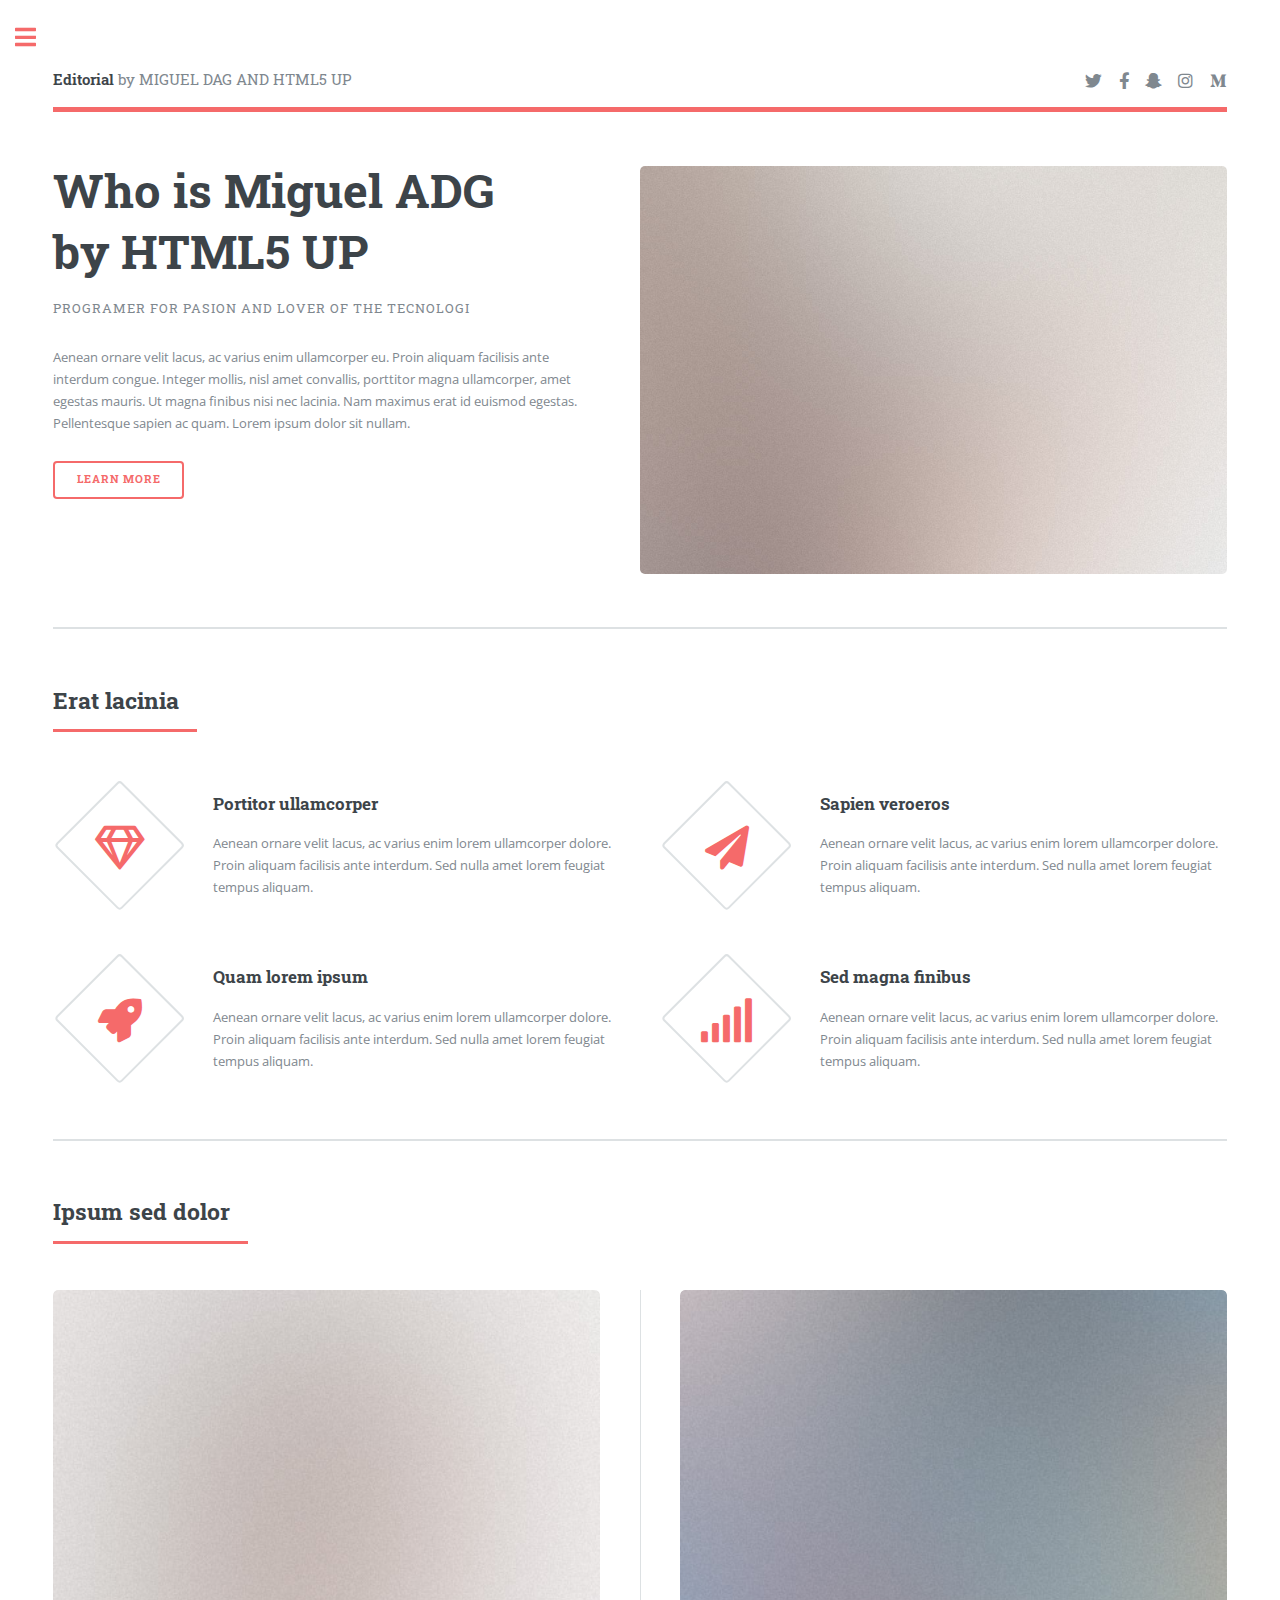
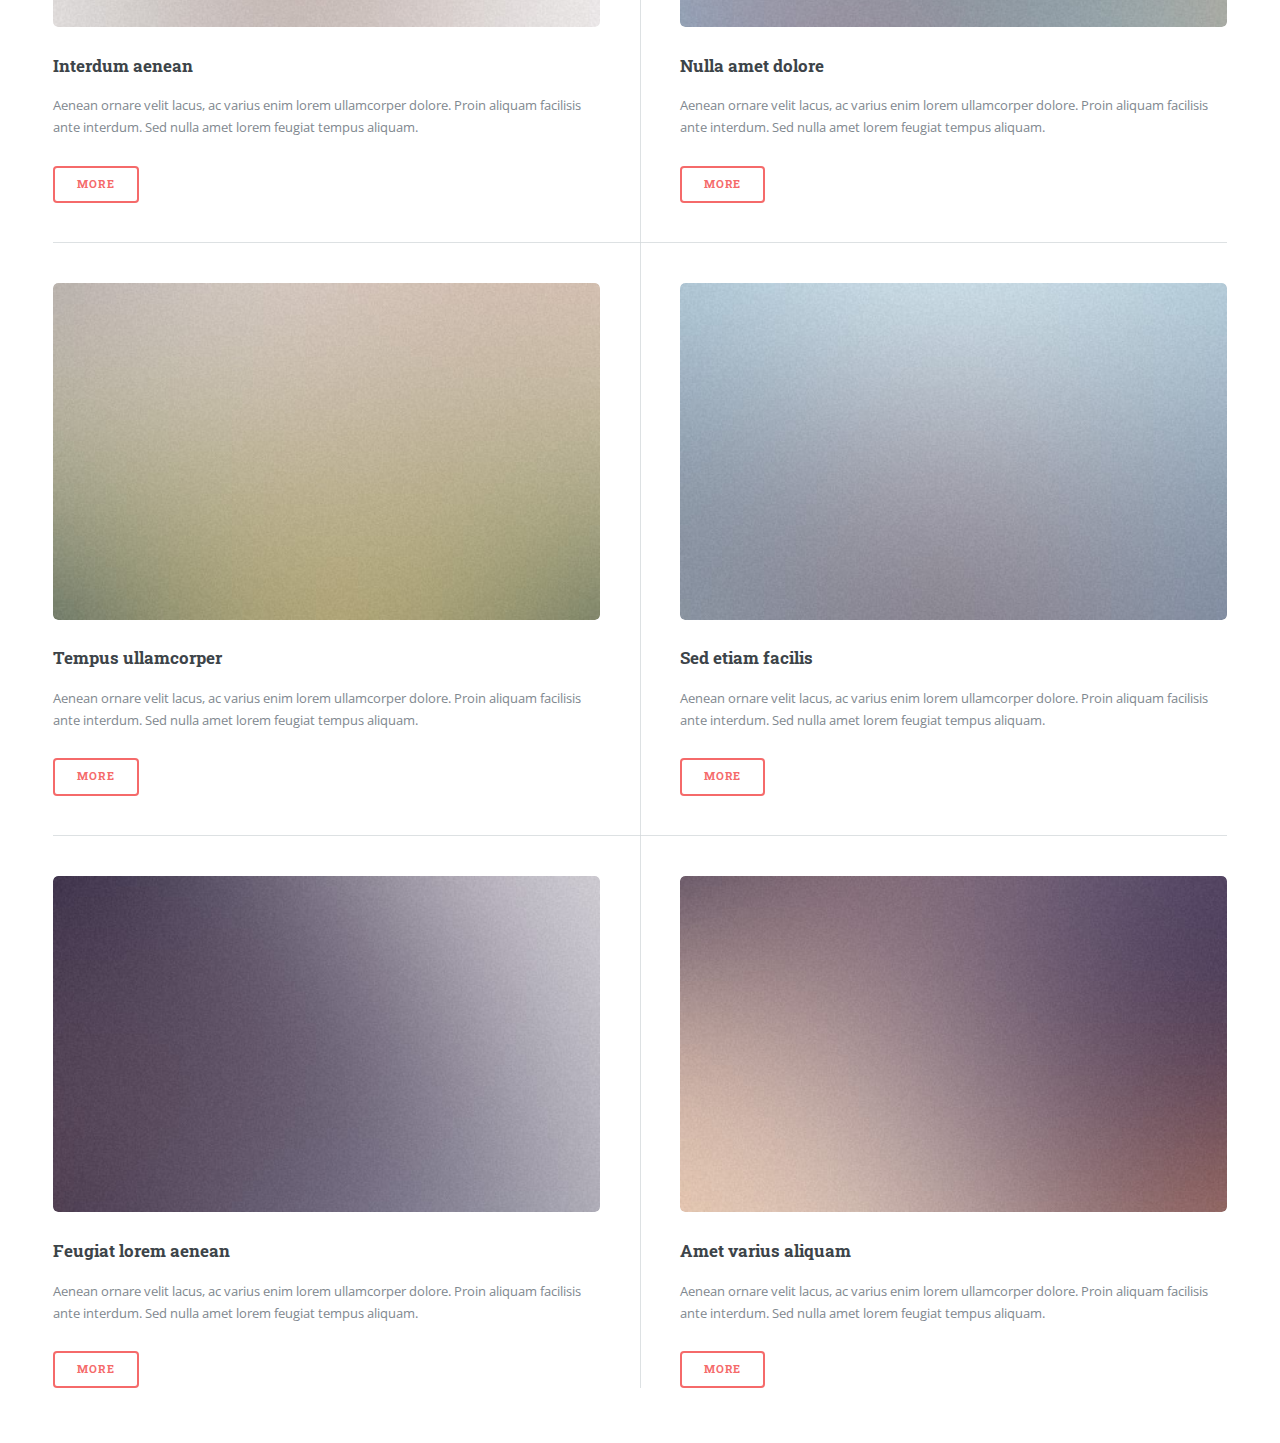
==== index.html @ 0f0bd2b9 "thir commit" ====
<!DOCTYPE HTML>
<!--
	Editorial by HTML5 UP
	html5up.net | @ajlkn
	Free for personal and commercial use under the CCA 3.0 license (html5up.net/license)
-->
<html>
	<head>
		<title>Editorial by HTML5 UP</title>
		<meta charset="utf-8" />
		<meta name="viewport" content="width=device-width, initial-scale=1, user-scalable=no" />
		<link rel="stylesheet" href="assets/css/main.css" />
	</head>
	<body class="is-preload">

		<!-- Wrapper -->
			<div id="wrapper">

				<!-- Main -->
					<div id="main">
						<div class="inner">

							<!-- Header -->
								<header id="header">
									<a href="index.html" class="logo"><strong>Editorial</strong> by MIGUEL DAG AND HTML5 UP</a>
									<ul class="icons">
										<li><a href="https://sominaodontologia.com/" class="icon brands fa-twitter"><span class="label">Twitter</span></a></li>
										<li><a href="#" class="icon brands fa-facebook-f"><span class="label">Facebook</span></a></li>
										<li><a href="#" class="icon brands fa-snapchat-ghost"><span class="label">Snapchat</span></a></li>
										<li><a href="#" class="icon brands fa-instagram"><span class="label">Instagram</span></a></li>
										<li><a href="#" class="icon brands fa-medium-m"><span class="label">Medium</span></a></li>
									</ul>
								</header>

							<!-- Banner -->
								<section id="banner">
									<div class="content">
										<header>
											<h1>Who is Miguel ADG<br />
											by HTML5 UP</h1>
											<p>Programer for pasion and lover of the tecnologi</p>
										</header>
										<p>Aenean ornare velit lacus, ac varius enim ullamcorper eu. Proin aliquam facilisis ante interdum congue. Integer mollis, nisl amet convallis, porttitor magna ullamcorper, amet egestas mauris. Ut magna finibus nisi nec lacinia. Nam maximus erat id euismod egestas. Pellentesque sapien ac quam. Lorem ipsum dolor sit nullam.</p>
										<ul class="actions">
											<li><a href="#" class="button big">Learn More</a></li>
										</ul>
									</div>
									<span class="image object">
										<img src="images/pic10.jpg" alt="" />
									</span>
								</section>

							<!-- Section -->
								<section>
									<header class="major">
										<h2>Erat lacinia</h2>
									</header>
									<div class="features">
										<article>
											<span class="icon fa-gem"></span>
											<div class="content">
												<h3>Portitor ullamcorper</h3>
												<p>Aenean ornare velit lacus, ac varius enim lorem ullamcorper dolore. Proin aliquam facilisis ante interdum. Sed nulla amet lorem feugiat tempus aliquam.</p>
											</div>
										</article>
										<article>
											<span class="icon solid fa-paper-plane"></span>
											<div class="content">
												<h3>Sapien veroeros</h3>
												<p>Aenean ornare velit lacus, ac varius enim lorem ullamcorper dolore. Proin aliquam facilisis ante interdum. Sed nulla amet lorem feugiat tempus aliquam.</p>
											</div>
										</article>
										<article>
											<span class="icon solid fa-rocket"></span>
											<div class="content">
												<h3>Quam lorem ipsum</h3>
												<p>Aenean ornare velit lacus, ac varius enim lorem ullamcorper dolore. Proin aliquam facilisis ante interdum. Sed nulla amet lorem feugiat tempus aliquam.</p>
											</div>
										</article>
										<article>
											<span class="icon solid fa-signal"></span>
											<div class="content">
												<h3>Sed magna finibus</h3>
												<p>Aenean ornare velit lacus, ac varius enim lorem ullamcorper dolore. Proin aliquam facilisis ante interdum. Sed nulla amet lorem feugiat tempus aliquam.</p>
											</div>
										</article>
									</div>
								</section>

							<!-- Section -->
								<section>
									<header class="major">
										<h2>Ipsum sed dolor</h2>
									</header>
									<div class="posts">
										<article>
											<a href="#" class="image"><img src="images/pic01.jpg" alt="" /></a>
											<h3>Interdum aenean</h3>
											<p>Aenean ornare velit lacus, ac varius enim lorem ullamcorper dolore. Proin aliquam facilisis ante interdum. Sed nulla amet lorem feugiat tempus aliquam.</p>
											<ul class="actions">
												<li><a href="#" class="button">More</a></li>
											</ul>
										</article>
										<article>
											<a href="#" class="image"><img src="images/pic02.jpg" alt="" /></a>
											<h3>Nulla amet dolore</h3>
											<p>Aenean ornare velit lacus, ac varius enim lorem ullamcorper dolore. Proin aliquam facilisis ante interdum. Sed nulla amet lorem feugiat tempus aliquam.</p>
											<ul class="actions">
												<li><a href="#" class="button">More</a></li>
											</ul>
										</article>
										<article>
											<a href="#" class="image"><img src="images/pic03.jpg" alt="" /></a>
											<h3>Tempus ullamcorper</h3>
											<p>Aenean ornare velit lacus, ac varius enim lorem ullamcorper dolore. Proin aliquam facilisis ante interdum. Sed nulla amet lorem feugiat tempus aliquam.</p>
											<ul class="actions">
												<li><a href="#" class="button">More</a></li>
											</ul>
										</article>
										<article>
											<a href="#" class="image"><img src="images/pic04.jpg" alt="" /></a>
											<h3>Sed etiam facilis</h3>
											<p>Aenean ornare velit lacus, ac varius enim lorem ullamcorper dolore. Proin aliquam facilisis ante interdum. Sed nulla amet lorem feugiat tempus aliquam.</p>
											<ul class="actions">
												<li><a href="#" class="button">More</a></li>
											</ul>
										</article>
										<article>
											<a href="#" class="image"><img src="images/pic05.jpg" alt="" /></a>
											<h3>Feugiat lorem aenean</h3>
											<p>Aenean ornare velit lacus, ac varius enim lorem ullamcorper dolore. Proin aliquam facilisis ante interdum. Sed nulla amet lorem feugiat tempus aliquam.</p>
											<ul class="actions">
												<li><a href="#" class="button">More</a></li>
											</ul>
										</article>
										<article>
											<a href="#" class="image"><img src="images/pic06.jpg" alt="" /></a>
											<h3>Amet varius aliquam</h3>
											<p>Aenean ornare velit lacus, ac varius enim lorem ullamcorper dolore. Proin aliquam facilisis ante interdum. Sed nulla amet lorem feugiat tempus aliquam.</p>
											<ul class="actions">
												<li><a href="#" class="button">More</a></li>
											</ul>
										</article>
									</div>
								</section>

						</div>
					</div>

				<!-- Sidebar -->
					<div id="sidebar">
						<div class="inner">

							<!-- Menu -->
								<nav id="menu">
									<header class="major">
										<h2>Menu</h2>
									</header>
									<ul>
										<li><a href="index.html">Homepage</a></li>
										<li><a href="generic.html">Generic</a></li>
										<li><a href="elements.html">Elements</a></li>
										<li>
											<span class="opener">Submenu</span>
											<ul>
												<li><a href="#">Lorem Dolor</a></li>
												<li><a href="#">Ipsum Adipiscing</a></li>
												<li><a href="#">Tempus Magna</a></li>
												<li><a href="#">Feugiat Veroeros</a></li>
											</ul>
										</li>
										<li><a href="#">Etiam Dolore</a></li>
										<li><a href="#">Adipiscing</a></li>
										<li>
											<span class="opener">Another Submenu</span>
											<ul>
												<li><a href="#">Lorem Dolor</a></li>
												<li><a href="#">Ipsum Adipiscing</a></li>
												<li><a href="#">Tempus Magna</a></li>
												<li><a href="#">Feugiat Veroeros</a></li>
											</ul>
										</li>
										<li><a href="#">Maximus Erat</a></li>
										<li><a href="#">Sapien Mauris</a></li>
										<li><a href="#">Amet Lacinia</a></li>
									</ul>
								</nav>

							<!-- Section -->
								<section>
									<header class="major">
										<h2>Ante interdum</h2>
									</header>
									<div class="mini-posts">
										<article>
											<a href="#" class="image"><img src="images/pic07.jpg" alt="" /></a>
											<p>Aenean ornare velit lacus, ac varius enim lorem ullamcorper dolore aliquam.</p>
										</article>
										<article>
											<a href="#" class="image"><img src="images/pic08.jpg" alt="" /></a>
											<p>Aenean ornare velit lacus, ac varius enim lorem ullamcorper dolore aliquam.</p>
										</article>
										<article>
											<a href="#" class="image"><img src="images/pic09.jpg" alt="" /></a>
											<p>Aenean ornare velit lacus, ac varius enim lorem ullamcorper dolore aliquam.</p>
										</article>
									</div>
									<ul class="actions">
										<li><a href="#" class="button">More</a></li>
									</ul>
								</section>

							<!-- Section -->
								<section>
									<header class="major">
										<h2>Get in touch</h2>
									</header>
									<p>Sed varius enim lorem ullamcorper dolore aliquam aenean ornare velit lacus, ac varius enim lorem ullamcorper dolore. Proin sed aliquam facilisis ante interdum. Sed nulla amet lorem feugiat tempus aliquam.</p>
									<ul class="contact">
										<li class="icon solid fa-envelope"><a href="#">information@untitled.tld</a></li>
										<li class="icon solid fa-phone">(000) 000-0000</li>
										<li class="icon solid fa-home">1234 Somewhere Road #8254<br />
										Nashville, TN 00000-0000</li>
									</ul>
								</section>

							<!-- Footer -->
								<footer id="footer">
									<p class="copyright">&copy; Untitled. All rights reserved. Demo Images: <a href="https://unsplash.com">Unsplash</a>. Design: <a href="https://html5up.net">HTML5 UP</a>.</p>
								</footer>

						</div>
					</div>

			</div>

		<!-- Scripts -->
			<script src="assets/js/jquery.min.js"></script>
			<script src="assets/js/browser.min.js"></script>
			<script src="assets/js/breakpoints.min.js"></script>
			<script src="assets/js/util.js"></script>
			<script src="assets/js/main.js"></script>

	</body>
</html>
---- assets/css/main.css ----
@import url(fontawesome-all.min.css);
@import url("https://fonts.googleapis.com/css?family=Open+Sans:400,600,400italic,600italic|Roboto+Slab:400,700");
/*
	Editorial by HTML5 UP
	html5up.net | @ajlkn
	Free for personal and commercial use under the CCA 3.0 license (html5up.net/license)
*/
html, body, div, span, applet, object,
iframe, h1, h2, h3, h4, h5, h6, p, blockquote,
pre, a, abbr, acronym, address, big, cite,
code, del, dfn, em, img, ins, kbd, q, s, samp,
small, strike, strong, sub, sup, tt, var, b,
u, i, center, dl, dt, dd, ol, ul, li, fieldset,
form, label, legend, table, caption, tbody,
tfoot, thead, tr, th, td, article, aside,
canvas, details, embed, figure, figcaption,
footer, header, hgroup, menu, nav, output, ruby,
section, summary, time, mark, audio, video {
  margin: 0;
  padding: 0;
  border: 0;
  font-size: 100%;
  font: inherit;
  vertical-align: baseline; }

article, aside, details, figcaption, figure,
footer, header, hgroup, menu, nav, section {
  display: block; }

body {
  line-height: 1; }

ol, ul {
  list-style: none; }

blockquote, q {
  quotes: none; }
  blockquote:before, blockquote:after, q:before, q:after {
    content: '';
    content: none; }

table {
  border-collapse: collapse;
  border-spacing: 0; }

body {
  -webkit-text-size-adjust: none; }

mark {
  background-color: transparent;
  color: inherit; }

input::-moz-focus-inner {
  border: 0;
  padding: 0; }

input, select, textarea {
  -moz-appearance: none;
  -webkit-appearance: none;
  -ms-appearance: none;
  appearance: none; }

/* Basic */
@-ms-viewport {
  width: device-width; }

body {
  -ms-overflow-style: scrollbar; }

@media screen and (max-width: 480px) {
  html, body {
    min-width: 320px; } }

html {
  box-sizing: border-box; }

*, *:before, *:after {
  box-sizing: inherit; }

body {
  background: #ffffff; }
  body.is-preload *, body.is-preload *:before, body.is-preload *:after, body.is-resizing *, body.is-resizing *:before, body.is-resizing *:after {
    -moz-animation: none !important;
    -webkit-animation: none !important;
    -ms-animation: none !important;
    animation: none !important;
    -moz-transition: none !important;
    -webkit-transition: none !important;
    -ms-transition: none !important;
    transition: none !important; }

/* Type */
body, input, select, textarea {
  color: #7f888f;
  font-family: "Open Sans", sans-serif;
  font-size: 13pt;
  font-weight: 400;
  line-height: 1.65; }
  @media screen and (max-width: 1680px) {
    body, input, select, textarea {
      font-size: 11pt; } }
  @media screen and (max-width: 1280px) {
    body, input, select, textarea {
      font-size: 10pt; } }
  @media screen and (max-width: 360px) {
    body, input, select, textarea {
      font-size: 9pt; } }

a {
  -moz-transition: color 0.2s ease-in-out, border-bottom-color 0.2s ease-in-out;
  -webkit-transition: color 0.2s ease-in-out, border-bottom-color 0.2s ease-in-out;
  -ms-transition: color 0.2s ease-in-out, border-bottom-color 0.2s ease-in-out;
  transition: color 0.2s ease-in-out, border-bottom-color 0.2s ease-in-out;
  border-bottom: dotted 1px;
  color: #f56a6a;
  text-decoration: none; }
  a:hover {
    border-bottom-color: #f56a6a;
    color: #f56a6a !important; }
    a:hover strong {
      color: inherit; }

strong, b {
  color: #3d4449;
  font-weight: 600; }

em, i {
  font-style: italic; }

p {
  margin: 0 0 2em 0; }

h1, h2, h3, h4, h5, h6 {
  color: #3d4449;
  font-family: "Roboto Slab", serif;
  font-weight: 700;
  line-height: 1.5;
  margin: 0 0 1em 0; }
  h1 a, h2 a, h3 a, h4 a, h5 a, h6 a {
    color: inherit;
    text-decoration: none;
    border-bottom: 0; }

h1 {
  font-size: 4em;
  margin: 0 0 0.5em 0;
  line-height: 1.3; }

h2 {
  font-size: 1.75em; }

h3 {
  font-size: 1.25em; }

h4 {
  font-size: 1.1em; }

h5 {
  font-size: 0.9em; }

h6 {
  font-size: 0.7em; }

@media screen and (max-width: 1680px) {
  h1 {
    font-size: 3.5em; } }

@media screen and (max-width: 980px) {
  h1 {
    font-size: 3.25em; } }

@media screen and (max-width: 736px) {
  h1 {
    font-size: 2em;
    line-height: 1.4; }
  h2 {
    font-size: 1.5em; } }

sub {
  font-size: 0.8em;
  position: relative;
  top: 0.5em; }

sup {
  font-size: 0.8em;
  position: relative;
  top: -0.5em; }

blockquote {
  border-left: solid 3px rgba(210, 215, 217, 0.75);
  font-style: italic;
  margin: 0 0 2em 0;
  padding: 0.5em 0 0.5em 2em; }

code {
  background: rgba(230, 235, 237, 0.25);
  border-radius: 0.375em;
  border: solid 1px rgba(210, 215, 217, 0.75);
  font-family: "Courier New", monospace;
  font-size: 0.9em;
  margin: 0 0.25em;
  padding: 0.25em 0.65em; }

pre {
  -webkit-overflow-scrolling: touch;
  font-family: "Courier New", monospace;
  font-size: 0.9em;
  margin: 0 0 2em 0; }
  pre code {
    display: block;
    line-height: 1.75;
    padding: 1em 1.5em;
    overflow-x: auto; }

hr {
  border: 0;
  border-bottom: solid 1px rgba(210, 215, 217, 0.75);
  margin: 2em 0; }
  hr.major {
    margin: 3em 0; }

.align-left {
  text-align: left; }

.align-center {
  text-align: center; }

.align-right {
  text-align: right; }

/* Row */
.row {
  display: flex;
  flex-wrap: wrap;
  box-sizing: border-box;
  align-items: stretch; }
  .row > * {
    box-sizing: border-box; }
  .row.gtr-uniform > * > :last-child {
    margin-bottom: 0; }
  .row.aln-left {
    justify-content: flex-start; }
  .row.aln-center {
    justify-content: center; }
  .row.aln-right {
    justify-content: flex-end; }
  .row.aln-top {
    align-items: flex-start; }
  .row.aln-middle {
    align-items: center; }
  .row.aln-bottom {
    align-items: flex-end; }
  .row > .imp {
    order: -1; }
  .row > .col-1 {
    width: 8.33333%; }
  .row > .off-1 {
    margin-left: 8.33333%; }
  .row > .col-2 {
    width: 16.66667%; }
  .row > .off-2 {
    margin-left: 16.66667%; }
  .row > .col-3 {
    width: 25%; }
  .row > .off-3 {
    margin-left: 25%; }
  .row > .col-4 {
    width: 33.33333%; }
  .row > .off-4 {
    margin-left: 33.33333%; }
  .row > .col-5 {
    width: 41.66667%; }
  .row > .off-5 {
    margin-left: 41.66667%; }
  .row > .col-6 {
    width: 50%; }
  .row > .off-6 {
    margin-left: 50%; }
  .row > .col-7 {
    width: 58.33333%; }
  .row > .off-7 {
    margin-left: 58.33333%; }
  .row > .col-8 {
    width: 66.66667%; }
  .row > .off-8 {
    margin-left: 66.66667%; }
  .row > .col-9 {
    width: 75%; }
  .row > .off-9 {
    margin-left: 75%; }
  .row > .col-10 {
    width: 83.33333%; }
  .row > .off-10 {
    margin-left: 83.33333%; }
  .row > .col-11 {
    width: 91.66667%; }
  .row > .off-11 {
    margin-left: 91.66667%; }
  .row > .col-12 {
    width: 100%; }
  .row > .off-12 {
    margin-left: 100%; }
  .row.gtr-0 {
    margin-top: 0;
    margin-left: 0em; }
    .row.gtr-0 > * {
      padding: 0 0 0 0em; }
    .row.gtr-0.gtr-uniform {
      margin-top: 0em; }
      .row.gtr-0.gtr-uniform > * {
        padding-top: 0em; }
  .row.gtr-25 {
    margin-top: 0;
    margin-left: -0.375em; }
    .row.gtr-25 > * {
      padding: 0 0 0 0.375em; }
    .row.gtr-25.gtr-uniform {
      margin-top: -0.375em; }
      .row.gtr-25.gtr-uniform > * {
        padding-top: 0.375em; }
  .row.gtr-50 {
    margin-top: 0;
    margin-left: -0.75em; }
    .row.gtr-50 > * {
      padding: 0 0 0 0.75em; }
    .row.gtr-50.gtr-uniform {
      margin-top: -0.75em; }
      .row.gtr-50.gtr-uniform > * {
        padding-top: 0.75em; }
  .row {
    margin-top: 0;
    margin-left: -1.5em; }
    .row > * {
      padding: 0 0 0 1.5em; }
    .row.gtr-uniform {
      margin-top: -1.5em; }
      .row.gtr-uniform > * {
        padding-top: 1.5em; }
  .row.gtr-150 {
    margin-top: 0;
    margin-left: -2.25em; }
    .row.gtr-150 > * {
      padding: 0 0 0 2.25em; }
    .row.gtr-150.gtr-uniform {
      margin-top: -2.25em; }
      .row.gtr-150.gtr-uniform > * {
        padding-top: 2.25em; }
  .row.gtr-200 {
    margin-top: 0;
    margin-left: -3em; }
    .row.gtr-200 > * {
      padding: 0 0 0 3em; }
    .row.gtr-200.gtr-uniform {
      margin-top: -3em; }
      .row.gtr-200.gtr-uniform > * {
        padding-top: 3em; }
  @media screen and (max-width: 1680px) {
    .row {
      display: flex;
      flex-wrap: wrap;
      box-sizing: border-box;
      align-items: stretch; }
      .row > * {
        box-sizing: border-box; }
      .row.gtr-uniform > * > :last-child {
        margin-bottom: 0; }
      .row.aln-left {
        justify-content: flex-start; }
      .row.aln-center {
        justify-content: center; }
      .row.aln-right {
        justify-content: flex-end; }
      .row.aln-top {
        align-items: flex-start; }
      .row.aln-middle {
        align-items: center; }
      .row.aln-bottom {
        align-items: flex-end; }
      .row > .imp-xlarge {
        order: -1; }
      .row > .col-1-xlarge {
        width: 8.33333%; }
      .row > .off-1-xlarge {
        margin-left: 8.33333%; }
      .row > .col-2-xlarge {
        width: 16.66667%; }
      .row > .off-2-xlarge {
        margin-left: 16.66667%; }
      .row > .col-3-xlarge {
        width: 25%; }
      .row > .off-3-xlarge {
        margin-left: 25%; }
      .row > .col-4-xlarge {
        width: 33.33333%; }
      .row > .off-4-xlarge {
        margin-left: 33.33333%; }
      .row > .col-5-xlarge {
        width: 41.66667%; }
      .row > .off-5-xlarge {
        margin-left: 41.66667%; }
      .row > .col-6-xlarge {
        width: 50%; }
      .row > .off-6-xlarge {
        margin-left: 50%; }
      .row > .col-7-xlarge {
        width: 58.33333%; }
      .row > .off-7-xlarge {
        margin-left: 58.33333%; }
      .row > .col-8-xlarge {
        width: 66.66667%; }
      .row > .off-8-xlarge {
        margin-left: 66.66667%; }
      .row > .col-9-xlarge {
        width: 75%; }
      .row > .off-9-xlarge {
        margin-left: 75%; }
      .row > .col-10-xlarge {
        width: 83.33333%; }
      .row > .off-10-xlarge {
        margin-left: 83.33333%; }
      .row > .col-11-xlarge {
        width: 91.66667%; }
      .row > .off-11-xlarge {
        margin-left: 91.66667%; }
      .row > .col-12-xlarge {
        width: 100%; }
      .row > .off-12-xlarge {
        margin-left: 100%; }
      .row.gtr-0 {
        margin-top: 0;
        margin-left: 0em; }
        .row.gtr-0 > * {
          padding: 0 0 0 0em; }
        .row.gtr-0.gtr-uniform {
          margin-top: 0em; }
          .row.gtr-0.gtr-uniform > * {
            padding-top: 0em; }
      .row.gtr-25 {
        margin-top: 0;
        margin-left: -0.375em; }
        .row.gtr-25 > * {
          padding: 0 0 0 0.375em; }
        .row.gtr-25.gtr-uniform {
          margin-top: -0.375em; }
          .row.gtr-25.gtr-uniform > * {
            padding-top: 0.375em; }
      .row.gtr-50 {
        margin-top: 0;
        margin-left: -0.75em; }
        .row.gtr-50 > * {
          padding: 0 0 0 0.75em; }
        .row.gtr-50.gtr-uniform {
          margin-top: -0.75em; }
          .row.gtr-50.gtr-uniform > * {
            padding-top: 0.75em; }
      .row {
        margin-top: 0;
        margin-left: -1.5em; }
        .row > * {
          padding: 0 0 0 1.5em; }
        .row.gtr-uniform {
          margin-top: -1.5em; }
          .row.gtr-uniform > * {
            padding-top: 1.5em; }
      .row.gtr-150 {
        margin-top: 0;
        margin-left: -2.25em; }
        .row.gtr-150 > * {
          padding: 0 0 0 2.25em; }
        .row.gtr-150.gtr-uniform {
          margin-top: -2.25em; }
          .row.gtr-150.gtr-uniform > * {
            padding-top: 2.25em; }
      .row.gtr-200 {
        margin-top: 0;
        margin-left: -3em; }
        .row.gtr-200 > * {
          padding: 0 0 0 3em; }
        .row.gtr-200.gtr-uniform {
          margin-top: -3em; }
          .row.gtr-200.gtr-uniform > * {
            padding-top: 3em; } }
  @media screen and (max-width: 1280px) {
    .row {
      display: flex;
      flex-wrap: wrap;
      box-sizing: border-box;
      align-items: stretch; }
      .row > * {
        box-sizing: border-box; }
      .row.gtr-uniform > * > :last-child {
        margin-bottom: 0; }
      .row.aln-left {
        justify-content: flex-start; }
      .row.aln-center {
        justify-content: center; }
      .row.aln-right {
        justify-content: flex-end; }
      .row.aln-top {
        align-items: flex-start; }
      .row.aln-middle {
        align-items: center; }
      .row.aln-bottom {
        align-items: flex-end; }
      .row > .imp-large {
        order: -1; }
      .row > .col-1-large {
        width: 8.33333%; }
      .row > .off-1-large {
        margin-left: 8.33333%; }
      .row > .col-2-large {
        width: 16.66667%; }
      .row > .off-2-large {
        margin-left: 16.66667%; }
      .row > .col-3-large {
        width: 25%; }
      .row > .off-3-large {
        margin-left: 25%; }
      .row > .col-4-large {
        width: 33.33333%; }
      .row > .off-4-large {
        margin-left: 33.33333%; }
      .row > .col-5-large {
        width: 41.66667%; }
      .row > .off-5-large {
        margin-left: 41.66667%; }
      .row > .col-6-large {
        width: 50%; }
      .row > .off-6-large {
        margin-left: 50%; }
      .row > .col-7-large {
        width: 58.33333%; }
      .row > .off-7-large {
        margin-left: 58.33333%; }
      .row > .col-8-large {
        width: 66.66667%; }
      .row > .off-8-large {
        margin-left: 66.66667%; }
      .row > .col-9-large {
        width: 75%; }
      .row > .off-9-large {
        margin-left: 75%; }
      .row > .col-10-large {
        width: 83.33333%; }
      .row > .off-10-large {
        margin-left: 83.33333%; }
      .row > .col-11-large {
        width: 91.66667%; }
      .row > .off-11-large {
        margin-left: 91.66667%; }
      .row > .col-12-large {
        width: 100%; }
      .row > .off-12-large {
        margin-left: 100%; }
      .row.gtr-0 {
        margin-top: 0;
        margin-left: 0em; }
        .row.gtr-0 > * {
          padding: 0 0 0 0em; }
        .row.gtr-0.gtr-uniform {
          margin-top: 0em; }
          .row.gtr-0.gtr-uniform > * {
            padding-top: 0em; }
      .row.gtr-25 {
        margin-top: 0;
        margin-left: -0.375em; }
        .row.gtr-25 > * {
          padding: 0 0 0 0.375em; }
        .row.gtr-25.gtr-uniform {
          margin-top: -0.375em; }
          .row.gtr-25.gtr-uniform > * {
            padding-top: 0.375em; }
      .row.gtr-50 {
        margin-top: 0;
        margin-left: -0.75em; }
        .row.gtr-50 > * {
          padding: 0 0 0 0.75em; }
        .row.gtr-50.gtr-uniform {
          margin-top: -0.75em; }
          .row.gtr-50.gtr-uniform > * {
            padding-top: 0.75em; }
      .row {
        margin-top: 0;
        margin-left: -1.5em; }
        .row > * {
          padding: 0 0 0 1.5em; }
        .row.gtr-uniform {
          margin-top: -1.5em; }
          .row.gtr-uniform > * {
            padding-top: 1.5em; }
      .row.gtr-150 {
        margin-top: 0;
        margin-left: -2.25em; }
        .row.gtr-150 > * {
          padding: 0 0 0 2.25em; }
        .row.gtr-150.gtr-uniform {
          margin-top: -2.25em; }
          .row.gtr-150.gtr-uniform > * {
            padding-top: 2.25em; }
      .row.gtr-200 {
        margin-top: 0;
        margin-left: -3em; }
        .row.gtr-200 > * {
          padding: 0 0 0 3em; }
        .row.gtr-200.gtr-uniform {
          margin-top: -3em; }
          .row.gtr-200.gtr-uniform > * {
            padding-top: 3em; } }
  @media screen and (max-width: 980px) {
    .row {
      display: flex;
      flex-wrap: wrap;
      box-sizing: border-box;
      align-items: stretch; }
      .row > * {
        box-sizing: border-box; }
      .row.gtr-uniform > * > :last-child {
        margin-bottom: 0; }
      .row.aln-left {
        justify-content: flex-start; }
      .row.aln-center {
        justify-content: center; }
      .row.aln-right {
        justify-content: flex-end; }
      .row.aln-top {
        align-items: flex-start; }
      .row.aln-middle {
        align-items: center; }
      .row.aln-bottom {
        align-items: flex-end; }
      .row > .imp-medium {
        order: -1; }
      .row > .col-1-medium {
        width: 8.33333%; }
      .row > .off-1-medium {
        margin-left: 8.33333%; }
      .row > .col-2-medium {
        width: 16.66667%; }
      .row > .off-2-medium {
        margin-left: 16.66667%; }
      .row > .col-3-medium {
        width: 25%; }
      .row > .off-3-medium {
        margin-left: 25%; }
      .row > .col-4-medium {
        width: 33.33333%; }
      .row > .off-4-medium {
        margin-left: 33.33333%; }
      .row > .col-5-medium {
        width: 41.66667%; }
      .row > .off-5-medium {
        margin-left: 41.66667%; }
      .row > .col-6-medium {
        width: 50%; }
      .row > .off-6-medium {
        margin-left: 50%; }
      .row > .col-7-medium {
        width: 58.33333%; }
      .row > .off-7-medium {
        margin-left: 58.33333%; }
      .row > .col-8-medium {
        width: 66.66667%; }
      .row > .off-8-medium {
        margin-left: 66.66667%; }
      .row > .col-9-medium {
        width: 75%; }
      .row > .off-9-medium {
        margin-left: 75%; }
      .row > .col-10-medium {
        width: 83.33333%; }
      .row > .off-10-medium {
        margin-left: 83.33333%; }
      .row > .col-11-medium {
        width: 91.66667%; }
      .row > .off-11-medium {
        margin-left: 91.66667%; }
      .row > .col-12-medium {
        width: 100%; }
      .row > .off-12-medium {
        margin-left: 100%; }
      .row.gtr-0 {
        margin-top: 0;
        margin-left: 0em; }
        .row.gtr-0 > * {
          padding: 0 0 0 0em; }
        .row.gtr-0.gtr-uniform {
          margin-top: 0em; }
          .row.gtr-0.gtr-uniform > * {
            padding-top: 0em; }
      .row.gtr-25 {
        margin-top: 0;
        margin-left: -0.375em; }
        .row.gtr-25 > * {
          padding: 0 0 0 0.375em; }
        .row.gtr-25.gtr-uniform {
          margin-top: -0.375em; }
          .row.gtr-25.gtr-uniform > * {
            padding-top: 0.375em; }
      .row.gtr-50 {
        margin-top: 0;
        margin-left: -0.75em; }
        .row.gtr-50 > * {
          padding: 0 0 0 0.75em; }
        .row.gtr-50.gtr-uniform {
          margin-top: -0.75em; }
          .row.gtr-50.gtr-uniform > * {
            padding-top: 0.75em; }
      .row {
        margin-top: 0;
        margin-left: -1.5em; }
        .row > * {
          padding: 0 0 0 1.5em; }
        .row.gtr-uniform {
          margin-top: -1.5em; }
          .row.gtr-uniform > * {
            padding-top: 1.5em; }
      .row.gtr-150 {
        margin-top: 0;
        margin-left: -2.25em; }
        .row.gtr-150 > * {
          padding: 0 0 0 2.25em; }
        .row.gtr-150.gtr-uniform {
          margin-top: -2.25em; }
          .row.gtr-150.gtr-uniform > * {
            padding-top: 2.25em; }
      .row.gtr-200 {
        margin-top: 0;
        margin-left: -3em; }
        .row.gtr-200 > * {
          padding: 0 0 0 3em; }
        .row.gtr-200.gtr-uniform {
          margin-top: -3em; }
          .row.gtr-200.gtr-uniform > * {
            padding-top: 3em; } }
  @media screen and (max-width: 736px) {
    .row {
      display: flex;
      flex-wrap: wrap;
      box-sizing: border-box;
      align-items: stretch; }
      .row > * {
        box-sizing: border-box; }
      .row.gtr-uniform > * > :last-child {
        margin-bottom: 0; }
      .row.aln-left {
        justify-content: flex-start; }
      .row.aln-center {
        justify-content: center; }
      .row.aln-right {
        justify-content: flex-end; }
      .row.aln-top {
        align-items: flex-start; }
      .row.aln-middle {
        align-items: center; }
      .row.aln-bottom {
        align-items: flex-end; }
      .row > .imp-small {
        order: -1; }
      .row > .col-1-small {
        width: 8.33333%; }
      .row > .off-1-small {
        margin-left: 8.33333%; }
      .row > .col-2-small {
        width: 16.66667%; }
      .row > .off-2-small {
        margin-left: 16.66667%; }
      .row > .col-3-small {
        width: 25%; }
      .row > .off-3-small {
        margin-left: 25%; }
      .row > .col-4-small {
        width: 33.33333%; }
      .row > .off-4-small {
        margin-left: 33.33333%; }
      .row > .col-5-small {
        width: 41.66667%; }
      .row > .off-5-small {
        margin-left: 41.66667%; }
      .row > .col-6-small {
        width: 50%; }
      .row > .off-6-small {
        margin-left: 50%; }
      .row > .col-7-small {
        width: 58.33333%; }
      .row > .off-7-small {
        margin-left: 58.33333%; }
      .row > .col-8-small {
        width: 66.66667%; }
      .row > .off-8-small {
        margin-left: 66.66667%; }
      .row > .col-9-small {
        width: 75%; }
      .row > .off-9-small {
        margin-left: 75%; }
      .row > .col-10-small {
        width: 83.33333%; }
      .row > .off-10-small {
        margin-left: 83.33333%; }
      .row > .col-11-small {
        width: 91.66667%; }
      .row > .off-11-small {
        margin-left: 91.66667%; }
      .row > .col-12-small {
        width: 100%; }
      .row > .off-12-small {
        margin-left: 100%; }
      .row.gtr-0 {
        margin-top: 0;
        margin-left: 0em; }
        .row.gtr-0 > * {
          padding: 0 0 0 0em; }
        .row.gtr-0.gtr-uniform {
          margin-top: 0em; }
          .row.gtr-0.gtr-uniform > * {
            padding-top: 0em; }
      .row.gtr-25 {
        margin-top: 0;
        margin-left: -0.375em; }
        .row.gtr-25 > * {
          padding: 0 0 0 0.375em; }
        .row.gtr-25.gtr-uniform {
          margin-top: -0.375em; }
          .row.gtr-25.gtr-uniform > * {
            padding-top: 0.375em; }
      .row.gtr-50 {
        margin-top: 0;
        margin-left: -0.75em; }
        .row.gtr-50 > * {
          padding: 0 0 0 0.75em; }
        .row.gtr-50.gtr-uniform {
          margin-top: -0.75em; }
          .row.gtr-50.gtr-uniform > * {
            padding-top: 0.75em; }
      .row {
        margin-top: 0;
        margin-left: -1.5em; }
        .row > * {
          padding: 0 0 0 1.5em; }
        .row.gtr-uniform {
          margin-top: -1.5em; }
          .row.gtr-uniform > * {
            padding-top: 1.5em; }
      .row.gtr-150 {
        margin-top: 0;
        margin-left: -2.25em; }
        .row.gtr-150 > * {
          padding: 0 0 0 2.25em; }
        .row.gtr-150.gtr-uniform {
          margin-top: -2.25em; }
          .row.gtr-150.gtr-uniform > * {
            padding-top: 2.25em; }
      .row.gtr-200 {
        margin-top: 0;
        margin-left: -3em; }
        .row.gtr-200 > * {
          padding: 0 0 0 3em; }
        .row.gtr-200.gtr-uniform {
          margin-top: -3em; }
          .row.gtr-200.gtr-uniform > * {
            padding-top: 3em; } }
  @media screen and (max-width: 480px) {
    .row {
      display: flex;
      flex-wrap: wrap;
      box-sizing: border-box;
      align-items: stretch; }
      .row > * {
        box-sizing: border-box; }
      .row.gtr-uniform > * > :last-child {
        margin-bottom: 0; }
      .row.aln-left {
        justify-content: flex-start; }
      .row.aln-center {
        justify-content: center; }
      .row.aln-right {
        justify-content: flex-end; }
      .row.aln-top {
        align-items: flex-start; }
      .row.aln-middle {
        align-items: center; }
      .row.aln-bottom {
        align-items: flex-end; }
      .row > .imp-xsmall {
        order: -1; }
      .row > .col-1-xsmall {
        width: 8.33333%; }
      .row > .off-1-xsmall {
        margin-left: 8.33333%; }
      .row > .col-2-xsmall {
        width: 16.66667%; }
      .row > .off-2-xsmall {
        margin-left: 16.66667%; }
      .row > .col-3-xsmall {
        width: 25%; }
      .row > .off-3-xsmall {
        margin-left: 25%; }
      .row > .col-4-xsmall {
        width: 33.33333%; }
      .row > .off-4-xsmall {
        margin-left: 33.33333%; }
      .row > .col-5-xsmall {
        width: 41.66667%; }
      .row > .off-5-xsmall {
        margin-left: 41.66667%; }
      .row > .col-6-xsmall {
        width: 50%; }
      .row > .off-6-xsmall {
        margin-left: 50%; }
      .row > .col-7-xsmall {
        width: 58.33333%; }
      .row > .off-7-xsmall {
        margin-left: 58.33333%; }
      .row > .col-8-xsmall {
        width: 66.66667%; }
      .row > .off-8-xsmall {
        margin-left: 66.66667%; }
      .row > .col-9-xsmall {
        width: 75%; }
      .row > .off-9-xsmall {
        margin-left: 75%; }
      .row > .col-10-xsmall {
        width: 83.33333%; }
      .row > .off-10-xsmall {
        margin-left: 83.33333%; }
      .row > .col-11-xsmall {
        width: 91.66667%; }
      .row > .off-11-xsmall {
        margin-left: 91.66667%; }
      .row > .col-12-xsmall {
        width: 100%; }
      .row > .off-12-xsmall {
        margin-left: 100%; }
      .row.gtr-0 {
        margin-top: 0;
        margin-left: 0em; }
        .row.gtr-0 > * {
          padding: 0 0 0 0em; }
        .row.gtr-0.gtr-uniform {
          margin-top: 0em; }
          .row.gtr-0.gtr-uniform > * {
            padding-top: 0em; }
      .row.gtr-25 {
        margin-top: 0;
        margin-left: -0.375em; }
        .row.gtr-25 > * {
          padding: 0 0 0 0.375em; }
        .row.gtr-25.gtr-uniform {
          margin-top: -0.375em; }
          .row.gtr-25.gtr-uniform > * {
            padding-top: 0.375em; }
      .row.gtr-50 {
        margin-top: 0;
        margin-left: -0.75em; }
        .row.gtr-50 > * {
          padding: 0 0 0 0.75em; }
        .row.gtr-50.gtr-uniform {
          margin-top: -0.75em; }
          .row.gtr-50.gtr-uniform > * {
            padding-top: 0.75em; }
      .row {
        margin-top: 0;
        margin-left: -1.5em; }
        .row > * {
          padding: 0 0 0 1.5em; }
        .row.gtr-uniform {
          margin-top: -1.5em; }
          .row.gtr-uniform > * {
            padding-top: 1.5em; }
      .row.gtr-150 {
        margin-top: 0;
        margin-left: -2.25em; }
        .row.gtr-150 > * {
          padding: 0 0 0 2.25em; }
        .row.gtr-150.gtr-uniform {
          margin-top: -2.25em; }
          .row.gtr-150.gtr-uniform > * {
            padding-top: 2.25em; }
      .row.gtr-200 {
        margin-top: 0;
        margin-left: -3em; }
        .row.gtr-200 > * {
          padding: 0 0 0 3em; }
        .row.gtr-200.gtr-uniform {
          margin-top: -3em; }
          .row.gtr-200.gtr-uniform > * {
            padding-top: 3em; } }

/* Section/Article */
section.special, article.special {
  text-align: center; }

header p {
  font-family: "Roboto Slab", serif;
  font-size: 1em;
  font-weight: 400;
  letter-spacing: 0.075em;
  margin-top: -0.5em;
  text-transform: uppercase; }

header.major > :last-child {
  border-bottom: solid 3px #f56a6a;
  display: inline-block;
  margin: 0 0 2em 0;
  padding: 0 0.75em 0.5em 0; }

header.main > :last-child {
  margin: 0 0 1em 0; }

/* Form */
form {
  margin: 0 0 2em 0; }

label {
  color: #3d4449;
  display: block;
  font-size: 0.9em;
  font-weight: 600;
  margin: 0 0 1em 0; }

input[type="text"],
input[type="password"],
input[type="email"],
input[type="tel"],
input[type="search"],
input[type="url"],
select,
textarea {
  -moz-appearance: none;
  -webkit-appearance: none;
  -ms-appearance: none;
  appearance: none;
  background: #ffffff;
  border-radius: 0.375em;
  border: none;
  border: solid 1px rgba(210, 215, 217, 0.75);
  color: inherit;
  display: block;
  outline: 0;
  padding: 0 1em;
  text-decoration: none;
  width: 100%; }
  input[type="text"]:invalid,
  input[type="password"]:invalid,
  input[type="email"]:invalid,
  input[type="tel"]:invalid,
  input[type="search"]:invalid,
  input[type="url"]:invalid,
  select:invalid,
  textarea:invalid {
    box-shadow: none; }
  input[type="text"]:focus,
  input[type="password"]:focus,
  input[type="email"]:focus,
  input[type="tel"]:focus,
  input[type="search"]:focus,
  input[type="url"]:focus,
  select:focus,
  textarea:focus {
    border-color: #f56a6a;
    box-shadow: 0 0 0 1px #f56a6a; }

select {
  background-image: url("data:image/svg+xml;charset=utf8,%3Csvg xmlns='http://www.w3.org/2000/svg' width='40' height='40' preserveAspectRatio='none' viewBox='0 0 40 40'%3E%3Cpath d='M9.4,12.3l10.4,10.4l10.4-10.4c0.2-0.2,0.5-0.4,0.9-0.4c0.3,0,0.6,0.1,0.9,0.4l3.3,3.3c0.2,0.2,0.4,0.5,0.4,0.9 c0,0.4-0.1,0.6-0.4,0.9L20.7,31.9c-0.2,0.2-0.5,0.4-0.9,0.4c-0.3,0-0.6-0.1-0.9-0.4L4.3,17.3c-0.2-0.2-0.4-0.5-0.4-0.9 c0-0.4,0.1-0.6,0.4-0.9l3.3-3.3c0.2-0.2,0.5-0.4,0.9-0.4S9.1,12.1,9.4,12.3z' fill='rgba(210, 215, 217, 0.75)' /%3E%3C/svg%3E");
  background-size: 1.25em;
  background-repeat: no-repeat;
  background-position: calc(100% - 1em) center;
  height: 2.75em;
  padding-right: 2.75em;
  text-overflow: ellipsis; }
  select option {
    color: #3d4449;
    background: #ffffff; }
  select:focus::-ms-value {
    background-color: transparent; }
  select::-ms-expand {
    display: none; }

input[type="text"],
input[type="password"],
input[type="email"],
input[type="tel"],
input[type="search"],
input[type="url"],
select {
  height: 2.75em; }

textarea {
  padding: 0.75em 1em; }

input[type="checkbox"],
input[type="radio"] {
  -moz-appearance: none;
  -webkit-appearance: none;
  -ms-appearance: none;
  appearance: none;
  display: block;
  float: left;
  margin-right: -2em;
  opacity: 0;
  width: 1em;
  z-index: -1; }
  input[type="checkbox"] + label,
  input[type="radio"] + label {
    text-decoration: none;
    color: #7f888f;
    cursor: pointer;
    display: inline-block;
    font-size: 1em;
    font-weight: 400;
    padding-left: 2.4em;
    padding-right: 0.75em;
    position: relative; }
    input[type="checkbox"] + label:before,
    input[type="radio"] + label:before {
      -moz-osx-font-smoothing: grayscale;
      -webkit-font-smoothing: antialiased;
      display: inline-block;
      font-style: normal;
      font-variant: normal;
      text-rendering: auto;
      line-height: 1;
      text-transform: none !important;
      font-family: 'Font Awesome 5 Free';
      font-weight: 900; }
    input[type="checkbox"] + label:before,
    input[type="radio"] + label:before {
      background: #ffffff;
      border-radius: 0.375em;
      border: solid 1px rgba(210, 215, 217, 0.75);
      content: '';
      display: inline-block;
      font-size: 0.8em;
      height: 2.0625em;
      left: 0;
      line-height: 2.0625em;
      position: absolute;
      text-align: center;
      top: 0;
      width: 2.0625em; }
  input[type="checkbox"]:checked + label:before,
  input[type="radio"]:checked + label:before {
    background: #3d4449;
    border-color: #3d4449;
    color: #ffffff;
    content: '\f00c'; }
  input[type="checkbox"]:focus + label:before,
  input[type="radio"]:focus + label:before {
    border-color: #f56a6a;
    box-shadow: 0 0 0 1px #f56a6a; }

input[type="checkbox"] + label:before {
  border-radius: 0.375em; }

input[type="radio"] + label:before {
  border-radius: 100%; }

::-webkit-input-placeholder {
  color: #9fa3a6 !important;
  opacity: 1.0; }

:-moz-placeholder {
  color: #9fa3a6 !important;
  opacity: 1.0; }

::-moz-placeholder {
  color: #9fa3a6 !important;
  opacity: 1.0; }

:-ms-input-placeholder {
  color: #9fa3a6 !important;
  opacity: 1.0; }

/* Box */
.box {
  border-radius: 0.375em;
  border: solid 1px rgba(210, 215, 217, 0.75);
  margin-bottom: 2em;
  padding: 1.5em; }
  .box > :last-child,
  .box > :last-child > :last-child,
  .box > :last-child > :last-child > :last-child {
    margin-bottom: 0; }
  .box.alt {
    border: 0;
    border-radius: 0;
    padding: 0; }

/* Icon */
.icon {
  text-decoration: none;
  border-bottom: none;
  position: relative; }
  .icon:before {
    -moz-osx-font-smoothing: grayscale;
    -webkit-font-smoothing: antialiased;
    display: inline-block;
    font-style: normal;
    font-variant: normal;
    text-rendering: auto;
    line-height: 1;
    text-transform: none !important;
    font-family: 'Font Awesome 5 Free';
    font-weight: 400; }
  .icon > .label {
    display: none; }
  .icon:before {
    line-height: inherit; }
  .icon.solid:before {
    font-weight: 900; }
  .icon.brands:before {
    font-family: 'Font Awesome 5 Brands'; }

/* Image */
.image {
  border-radius: 0.375em;
  border: 0;
  display: inline-block;
  position: relative; }
  .image img {
    border-radius: 0.375em;
    display: block; }
  .image.left, .image.right {
    max-width: 40%; }
    .image.left img, .image.right img {
      width: 100%; }
  .image.left {
    float: left;
    padding: 0 1.5em 1em 0;
    top: 0.25em; }
  .image.right {
    float: right;
    padding: 0 0 1em 1.5em;
    top: 0.25em; }
  .image.fit {
    display: block;
    margin: 0 0 2em 0;
    width: 100%; }
    .image.fit img {
      width: 100%; }
  .image.main {
    display: block;
    margin: 0 0 3em 0;
    width: 100%; }
    .image.main img {
      width: 100%; }

a.image {
  overflow: hidden; }
  a.image img {
    -moz-transition: -moz-transform 0.2s ease;
    -webkit-transition: -webkit-transform 0.2s ease;
    -ms-transition: -ms-transform 0.2s ease;
    transition: transform 0.2s ease; }
  a.image:hover img {
    -moz-transform: scale(1.075);
    -webkit-transform: scale(1.075);
    -ms-transform: scale(1.075);
    transform: scale(1.075); }

/* List */
ol {
  list-style: decimal;
  margin: 0 0 2em 0;
  padding-left: 1.25em; }
  ol li {
    padding-left: 0.25em; }

ul {
  list-style: disc;
  margin: 0 0 2em 0;
  padding-left: 1em; }
  ul li {
    padding-left: 0.5em; }
  ul.alt {
    list-style: none;
    padding-left: 0; }
    ul.alt li {
      border-top: solid 1px rgba(210, 215, 217, 0.75);
      padding: 0.5em 0; }
      ul.alt li:first-child {
        border-top: 0;
        padding-top: 0; }

dl {
  margin: 0 0 2em 0; }
  dl dt {
    display: block;
    font-weight: 600;
    margin: 0 0 1em 0; }
  dl dd {
    margin-left: 2em; }

/* Actions */
ul.actions {
  display: -moz-flex;
  display: -webkit-flex;
  display: -ms-flex;
  display: flex;
  cursor: default;
  list-style: none;
  margin-left: -1em;
  padding-left: 0; }
  ul.actions li {
    padding: 0 0 0 1em;
    vertical-align: middle; }
  ul.actions.special {
    -moz-justify-content: center;
    -webkit-justify-content: center;
    -ms-justify-content: center;
    justify-content: center;
    width: 100%;
    margin-left: 0; }
    ul.actions.special li:first-child {
      padding-left: 0; }
  ul.actions.stacked {
    -moz-flex-direction: column;
    -webkit-flex-direction: column;
    -ms-flex-direction: column;
    flex-direction: column;
    margin-left: 0; }
    ul.actions.stacked li {
      padding: 1.3em 0 0 0; }
      ul.actions.stacked li:first-child {
        padding-top: 0; }
  ul.actions.fit {
    width: calc(100% + 1em); }
    ul.actions.fit li {
      -moz-flex-grow: 1;
      -webkit-flex-grow: 1;
      -ms-flex-grow: 1;
      flex-grow: 1;
      -moz-flex-shrink: 1;
      -webkit-flex-shrink: 1;
      -ms-flex-shrink: 1;
      flex-shrink: 1;
      width: 100%; }
      ul.actions.fit li > * {
        width: 100%; }
    ul.actions.fit.stacked {
      width: 100%; }

/* Icons */
ul.icons {
  cursor: default;
  list-style: none;
  padding-left: 0; }
  ul.icons li {
    display: inline-block;
    padding: 0 1em 0 0; }
    ul.icons li:last-child {
      padding-right: 0; }
    ul.icons li .icon {
      color: inherit; }
      ul.icons li .icon:before {
        font-size: 1.25em; }

/* Contact */
ul.contact {
  list-style: none;
  padding: 0; }
  ul.contact li {
    text-decoration: none;
    border-top: solid 1px rgba(210, 215, 217, 0.75);
    margin: 1.5em 0 0 0;
    padding: 1.5em 0 0 3em;
    position: relative; }
    ul.contact li:before {
      -moz-osx-font-smoothing: grayscale;
      -webkit-font-smoothing: antialiased;
      display: inline-block;
      font-style: normal;
      font-variant: normal;
      text-rendering: auto;
      line-height: 1;
      text-transform: none !important;
      font-family: 'Font Awesome 5 Free';
      font-weight: 400; }
    ul.contact li:before {
      color: #f56a6a;
      display: inline-block;
      font-size: 1.5em;
      height: 1.125em;
      left: 0;
      line-height: 1.125em;
      position: absolute;
      text-align: center;
      top: 1em;
      width: 1.5em; }
    ul.contact li:first-child {
      border-top: 0;
      margin-top: 0;
      padding-top: 0; }
      ul.contact li:first-child:before {
        top: 0; }
    ul.contact li a {
      color: inherit; }

/* Pagination */
ul.pagination {
  cursor: default;
  list-style: none;
  padding-left: 0; }
  ul.pagination li {
    display: inline-block;
    padding-left: 0;
    vertical-align: middle; }
    ul.pagination li > .page {
      -moz-transition: background-color 0.2s ease-in-out, color 0.2s ease-in-out;
      -webkit-transition: background-color 0.2s ease-in-out, color 0.2s ease-in-out;
      -ms-transition: background-color 0.2s ease-in-out, color 0.2s ease-in-out;
      transition: background-color 0.2s ease-in-out, color 0.2s ease-in-out;
      border-bottom: 0;
      border-radius: 0.375em;
      display: inline-block;
      font-size: 0.8em;
      font-weight: 600;
      height: 2em;
      line-height: 2em;
      margin: 0 0.125em;
      min-width: 2em;
      padding: 0 0.5em;
      text-align: center; }
      ul.pagination li > .page.active {
        background-color: #f56a6a;
        color: #ffffff !important; }
        ul.pagination li > .page.active:hover {
          background-color: #f67878; }
        ul.pagination li > .page.active:active {
          background-color: #f45c5c; }
    ul.pagination li:first-child {
      padding-right: 0.75em; }
    ul.pagination li:last-child {
      padding-left: 0.75em; }
  @media screen and (max-width: 480px) {
    ul.pagination li:nth-child(n+2):nth-last-child(n+2) {
      display: none; }
    ul.pagination li:first-child {
      padding-right: 0; } }

/* Table */
.table-wrapper {
  -webkit-overflow-scrolling: touch;
  overflow-x: auto; }

table {
  margin: 0 0 2em 0;
  width: 100%; }
  table tbody tr {
    border: solid 1px rgba(210, 215, 217, 0.75);
    border-left: 0;
    border-right: 0; }
    table tbody tr:nth-child(2n + 1) {
      background-color: rgba(230, 235, 237, 0.25); }
  table td {
    padding: 0.75em 0.75em; }
  table th {
    color: #3d4449;
    font-size: 0.9em;
    font-weight: 600;
    padding: 0 0.75em 0.75em 0.75em;
    text-align: left; }
  table thead {
    border-bottom: solid 2px rgba(210, 215, 217, 0.75); }
  table tfoot {
    border-top: solid 2px rgba(210, 215, 217, 0.75); }
  table.alt {
    border-collapse: separate; }
    table.alt tbody tr td {
      border: solid 1px rgba(210, 215, 217, 0.75);
      border-left-width: 0;
      border-top-width: 0; }
      table.alt tbody tr td:first-child {
        border-left-width: 1px; }
    table.alt tbody tr:first-child td {
      border-top-width: 1px; }
    table.alt thead {
      border-bottom: 0; }
    table.alt tfoot {
      border-top: 0; }

/* Button */
input[type="submit"],
input[type="reset"],
input[type="button"],
button,
.button {
  -moz-appearance: none;
  -webkit-appearance: none;
  -ms-appearance: none;
  appearance: none;
  -moz-transition: background-color 0.2s ease-in-out, color 0.2s ease-in-out;
  -webkit-transition: background-color 0.2s ease-in-out, color 0.2s ease-in-out;
  -ms-transition: background-color 0.2s ease-in-out, color 0.2s ease-in-out;
  transition: background-color 0.2s ease-in-out, color 0.2s ease-in-out;
  background-color: transparent;
  border-radius: 0.375em;
  border: 0;
  box-shadow: inset 0 0 0 2px #f56a6a;
  color: #f56a6a !important;
  cursor: pointer;
  display: inline-block;
  font-family: "Roboto Slab", serif;
  font-size: 0.8em;
  font-weight: 700;
  height: 3.5em;
  letter-spacing: 0.075em;
  line-height: 3.5em;
  padding: 0 2.25em;
  text-align: center;
  text-decoration: none;
  text-transform: uppercase;
  white-space: nowrap; }
  input[type="submit"]:hover,
  input[type="reset"]:hover,
  input[type="button"]:hover,
  button:hover,
  .button:hover {
    background-color: rgba(245, 106, 106, 0.05); }
  input[type="submit"]:active,
  input[type="reset"]:active,
  input[type="button"]:active,
  button:active,
  .button:active {
    background-color: rgba(245, 106, 106, 0.15); }
  input[type="submit"].icon:before,
  input[type="reset"].icon:before,
  input[type="button"].icon:before,
  button.icon:before,
  .button.icon:before {
    margin-right: 0.5em; }
  input[type="submit"].fit,
  input[type="reset"].fit,
  input[type="button"].fit,
  button.fit,
  .button.fit {
    width: 100%; }
  input[type="submit"].small,
  input[type="reset"].small,
  input[type="button"].small,
  button.small,
  .button.small {
    font-size: 0.6em; }
  input[type="submit"].large,
  input[type="reset"].large,
  input[type="button"].large,
  button.large,
  .button.large {
    font-size: 1em;
    height: 3.65em;
    line-height: 3.65em; }
  input[type="submit"].primary,
  input[type="reset"].primary,
  input[type="button"].primary,
  button.primary,
  .button.primary {
    background-color: #f56a6a;
    box-shadow: none;
    color: #ffffff !important; }
    input[type="submit"].primary:hover,
    input[type="reset"].primary:hover,
    input[type="button"].primary:hover,
    button.primary:hover,
    .button.primary:hover {
      background-color: #f67878; }
    input[type="submit"].primary:active,
    input[type="reset"].primary:active,
    input[type="button"].primary:active,
    button.primary:active,
    .button.primary:active {
      background-color: #f45c5c; }
  input[type="submit"].disabled, input[type="submit"]:disabled,
  input[type="reset"].disabled,
  input[type="reset"]:disabled,
  input[type="button"].disabled,
  input[type="button"]:disabled,
  button.disabled,
  button:disabled,
  .button.disabled,
  .button:disabled {
    pointer-events: none;
    opacity: 0.25; }

/* Mini Posts */
.mini-posts article {
  border-top: solid 1px rgba(210, 215, 217, 0.75);
  margin-top: 2em;
  padding-top: 2em; }
  .mini-posts article .image {
    display: block;
    margin: 0 0 1.5em 0; }
    .mini-posts article .image img {
      display: block;
      width: 100%; }
  .mini-posts article:first-child {
    border-top: 0;
    margin-top: 0;
    padding-top: 0; }

/* Features */
.features {
  display: -moz-flex;
  display: -webkit-flex;
  display: -ms-flex;
  display: flex;
  -moz-flex-wrap: wrap;
  -webkit-flex-wrap: wrap;
  -ms-flex-wrap: wrap;
  flex-wrap: wrap;
  margin: 0 0 2em -3em;
  width: calc(100% + 3em); }
  .features article {
    -moz-align-items: center;
    -webkit-align-items: center;
    -ms-align-items: center;
    align-items: center;
    display: -moz-flex;
    display: -webkit-flex;
    display: -ms-flex;
    display: flex;
    margin: 0 0 3em 3em;
    position: relative;
    width: calc(50% - 3em); }
    .features article:nth-child(2n - 1) {
      margin-right: 1.5em; }
    .features article:nth-child(2n) {
      margin-left: 1.5em; }
    .features article:nth-last-child(1), .features article:nth-last-child(2) {
      margin-bottom: 0; }
    .features article .icon {
      -moz-flex-grow: 0;
      -webkit-flex-grow: 0;
      -ms-flex-grow: 0;
      flex-grow: 0;
      -moz-flex-shrink: 0;
      -webkit-flex-shrink: 0;
      -ms-flex-shrink: 0;
      flex-shrink: 0;
      display: block;
      height: 10em;
      line-height: 10em;
      margin: 0 2em 0 0;
      text-align: center;
      width: 10em; }
      .features article .icon:before {
        color: #f56a6a;
        font-size: 2.75rem;
        position: relative;
        top: 0.05em; }
      .features article .icon:after {
        -moz-transform: rotate(45deg);
        -webkit-transform: rotate(45deg);
        -ms-transform: rotate(45deg);
        transform: rotate(45deg);
        border-radius: 0.25rem;
        border: solid 2px rgba(210, 215, 217, 0.75);
        content: '';
        display: block;
        height: 7em;
        left: 50%;
        margin: -3.5em 0 0 -3.5em;
        position: absolute;
        top: 50%;
        width: 7em; }
    .features article .content {
      -moz-flex-grow: 1;
      -webkit-flex-grow: 1;
      -ms-flex-grow: 1;
      flex-grow: 1;
      -moz-flex-shrink: 1;
      -webkit-flex-shrink: 1;
      -ms-flex-shrink: 1;
      flex-shrink: 1;
      width: 100%; }
      .features article .content > :last-child {
        margin-bottom: 0; }
  @media screen and (max-width: 980px) {
    .features {
      margin: 0 0 2em 0;
      width: 100%; }
      .features article {
        margin: 0 0 3em 0;
        width: 100%; }
        .features article:nth-child(2n - 1) {
          margin-right: 0; }
        .features article:nth-child(2n) {
          margin-left: 0; }
        .features article:nth-last-child(1), .features article:nth-last-child(2) {
          margin-bottom: 3em; }
        .features article:last-child {
          margin-bottom: 0; }
        .features article .icon {
          height: 8em;
          line-height: 8em;
          width: 8em; }
          .features article .icon:before {
            font-size: 2.25rem; }
          .features article .icon:after {
            height: 6em;
            margin: -3em 0 0 -3em;
            width: 6em; } }
  @media screen and (max-width: 480px) {
    .features article {
      -moz-flex-direction: column;
      -webkit-flex-direction: column;
      -ms-flex-direction: column;
      flex-direction: column;
      -moz-align-items: -moz-flex-start;
      -webkit-align-items: -webkit-flex-start;
      -ms-align-items: -ms-flex-start;
      align-items: flex-start; }
      .features article .icon {
        height: 6em;
        line-height: 6em;
        margin: 0 0 1.5em 0;
        width: 6em; }
        .features article .icon:before {
          font-size: 1.5rem; }
        .features article .icon:after {
          height: 4em;
          margin: -2em 0 0 -2em;
          width: 4em; } }
  @media screen and (max-width: 480px) {
    .features article .icon:before {
      font-size: 1.25rem; } }

/* Posts */
.posts {
  display: -moz-flex;
  display: -webkit-flex;
  display: -ms-flex;
  display: flex;
  -moz-flex-wrap: wrap;
  -webkit-flex-wrap: wrap;
  -ms-flex-wrap: wrap;
  flex-wrap: wrap;
  margin: 0 0 2em -6em;
  width: calc(100% + 6em); }
  .posts article {
    -moz-flex-grow: 0;
    -webkit-flex-grow: 0;
    -ms-flex-grow: 0;
    flex-grow: 0;
    -moz-flex-shrink: 1;
    -webkit-flex-shrink: 1;
    -ms-flex-shrink: 1;
    flex-shrink: 1;
    margin: 0 0 6em 6em;
    position: relative;
    width: calc(33.33333% - 6em); }
    .posts article:before {
      background: rgba(210, 215, 217, 0.75);
      content: '';
      display: block;
      height: calc(100% + 6em);
      left: -3em;
      position: absolute;
      top: 0;
      width: 1px; }
    .posts article:after {
      background: rgba(210, 215, 217, 0.75);
      bottom: -3em;
      content: '';
      display: block;
      height: 1px;
      position: absolute;
      right: 0;
      width: calc(100% + 6em); }
    .posts article > :last-child {
      margin-bottom: 0; }
    .posts article .image {
      display: block;
      margin: 0 0 2em 0; }
      .posts article .image img {
        display: block;
        width: 100%; }
  @media screen and (min-width: 1681px) {
    .posts article:nth-child(3n + 1):before {
      display: none; }
    .posts article:nth-child(3n + 1):after {
      width: 100%; }
    .posts article:nth-last-child(1), .posts article:nth-last-child(2), .posts article:nth-last-child(3) {
      margin-bottom: 0; }
      .posts article:nth-last-child(1):before, .posts article:nth-last-child(2):before, .posts article:nth-last-child(3):before {
        height: 100%; }
      .posts article:nth-last-child(1):after, .posts article:nth-last-child(2):after, .posts article:nth-last-child(3):after {
        display: none; } }
  @media screen and (max-width: 1680px) {
    .posts article {
      width: calc(50% - 6em); }
      .posts article:nth-last-child(3) {
        margin-bottom: 6em; } }
  @media screen and (min-width: 481px) and (max-width: 1680px) {
    .posts article:nth-child(2n + 1):before {
      display: none; }
    .posts article:nth-child(2n + 1):after {
      width: 100%; }
    .posts article:nth-last-child(1), .posts article:nth-last-child(2) {
      margin-bottom: 0; }
      .posts article:nth-last-child(1):before, .posts article:nth-last-child(2):before {
        height: 100%; }
      .posts article:nth-last-child(1):after, .posts article:nth-last-child(2):after {
        display: none; } }
  @media screen and (max-width: 736px) {
    .posts {
      margin: 0 0 2em -4.5em;
      width: calc(100% + 4.5em); }
      .posts article {
        margin: 0 0 4.5em 4.5em;
        width: calc(50% - 4.5em); }
        .posts article:before {
          height: calc(100% + 4.5em);
          left: -2.25em; }
        .posts article:after {
          bottom: -2.25em;
          width: calc(100% + 4.5em); }
        .posts article:nth-last-child(3) {
          margin-bottom: 4.5em; } }
  @media screen and (max-width: 480px) {
    .posts {
      margin: 0 0 2em 0;
      width: 100%; }
      .posts article {
        margin: 0 0 4.5em 0;
        width: 100%; }
        .posts article:before {
          display: none; }
        .posts article:after {
          width: 100%; }
        .posts article:last-child {
          margin-bottom: 0; }
          .posts article:last-child:after {
            display: none; } }

/* Wrapper */
#wrapper {
  display: -moz-flex;
  display: -webkit-flex;
  display: -ms-flex;
  display: flex;
  -moz-flex-direction: row-reverse;
  -webkit-flex-direction: row-reverse;
  -ms-flex-direction: row-reverse;
  flex-direction: row-reverse;
  min-height: 100vh; }

/* Main */
#main {
  -moz-flex-grow: 1;
  -webkit-flex-grow: 1;
  -ms-flex-grow: 1;
  flex-grow: 1;
  -moz-flex-shrink: 1;
  -webkit-flex-shrink: 1;
  -ms-flex-shrink: 1;
  flex-shrink: 1;
  width: 100%; }
  #main > .inner {
    padding: 0 6em 0.1em 6em ;
    margin: 0 auto;
    max-width: 110em; }
    #main > .inner > section {
      padding: 6em 0 4em 0 ;
      border-top: solid 2px rgba(210, 215, 217, 0.75); }
      #main > .inner > section:first-of-type {
        border-top: 0 !important; }
  @media screen and (max-width: 1680px) {
    #main > .inner {
      padding: 0 5em 0.1em 5em ; }
      #main > .inner > section {
        padding: 5em 0 3em 0 ; } }
  @media screen and (max-width: 1280px) {
    #main > .inner {
      padding: 0 4em 0.1em 4em ; }
      #main > .inner > section {
        padding: 4em 0 2em 0 ; } }
  @media screen and (max-width: 736px) {
    #main > .inner {
      padding: 0 2em 0.1em 2em ; }
      #main > .inner > section {
        padding: 3em 0 1em 0 ; } }

/* Sidebar */
#search form {
  text-decoration: none;
  position: relative; }
  #search form:before {
    -moz-osx-font-smoothing: grayscale;
    -webkit-font-smoothing: antialiased;
    display: inline-block;
    font-style: normal;
    font-variant: normal;
    text-rendering: auto;
    line-height: 1;
    text-transform: none !important;
    font-family: 'Font Awesome 5 Free';
    font-weight: 900; }
  #search form:before {
    -moz-transform: scaleX(-1);
    -webkit-transform: scaleX(-1);
    -ms-transform: scaleX(-1);
    transform: scaleX(-1);
    color: #7f888f;
    content: '\f002';
    cursor: default;
    display: block;
    font-size: 1.5em;
    height: 2em;
    line-height: 2em;
    opacity: 0.325;
    position: absolute;
    right: 0;
    text-align: center;
    top: 0;
    width: 2em; }
  #search form input[type="text"] {
    padding-right: 2.75em; }

#sidebar {
  -moz-flex-grow: 0;
  -webkit-flex-grow: 0;
  -ms-flex-grow: 0;
  flex-grow: 0;
  -moz-flex-shrink: 0;
  -webkit-flex-shrink: 0;
  -ms-flex-shrink: 0;
  flex-shrink: 0;
  -moz-transition: margin-left 0.5s ease, box-shadow 0.5s ease;
  -webkit-transition: margin-left 0.5s ease, box-shadow 0.5s ease;
  -ms-transition: margin-left 0.5s ease, box-shadow 0.5s ease;
  transition: margin-left 0.5s ease, box-shadow 0.5s ease;
  background-color: #f5f6f7;
  font-size: 0.9em;
  position: relative;
  width: 26em; }
  #sidebar h2 {
    font-size: 1.38889em; }
  #sidebar > .inner {
    padding: 2.22222em 2.22222em 2.44444em 2.22222em ;
    position: relative;
    width: 26em; }
    #sidebar > .inner > * {
      border-bottom: solid 2px rgba(210, 215, 217, 0.75);
      margin: 0 0 3.5em 0;
      padding: 0 0 3.5em 0; }
      #sidebar > .inner > * > :last-child {
        margin-bottom: 0; }
      #sidebar > .inner > *:last-child {
        border-bottom: 0;
        margin-bottom: 0;
        padding-bottom: 0; }
    #sidebar > .inner > .alt {
      background-color: #eff1f2;
      border-bottom: 0;
      margin: -2.22222em 0 4.44444em -2.22222em;
      padding: 2.22222em;
      width: calc(100% + 4.44444em); }
  #sidebar .toggle {
    text-decoration: none;
    -moz-transition: left 0.5s ease;
    -webkit-transition: left 0.5s ease;
    -ms-transition: left 0.5s ease;
    transition: left 0.5s ease;
    -webkit-tap-highlight-color: rgba(255, 255, 255, 0);
    border: 0;
    display: block;
    height: 7.5em;
    left: 26em;
    line-height: 7.5em;
    outline: 0;
    overflow: hidden;
    position: absolute;
    text-align: center;
    text-indent: -15em;
    white-space: nowrap;
    top: 0;
    width: 6em;
    z-index: 10000; }
    #sidebar .toggle:before {
      -moz-osx-font-smoothing: grayscale;
      -webkit-font-smoothing: antialiased;
      display: inline-block;
      font-style: normal;
      font-variant: normal;
      text-rendering: auto;
      line-height: 1;
      text-transform: none !important;
      font-family: 'Font Awesome 5 Free';
      font-weight: 900; }
    #sidebar .toggle:before {
      content: '\f0c9';
      font-size: 2rem;
      height: inherit;
      left: 0;
      line-height: inherit;
      position: absolute;
      text-indent: 0;
      top: 0;
      width: inherit; }
  #sidebar.inactive {
    margin-left: -26em; }
  @media screen and (max-width: 1680px) {
    #sidebar {
      width: 24em; }
      #sidebar > .inner {
        padding: 1.66667em 1.66667em 1.33333em 1.66667em ;
        width: 24em; }
        #sidebar > .inner > .alt {
          margin: -1.66667em 0 3.33333em -1.66667em;
          padding: 1.66667em;
          width: calc(100% + 3.33333em); }
      #sidebar .toggle {
        height: 6.25em;
        left: 24em;
        line-height: 6.25em;
        text-indent: 5em;
        width: 5em; }
        #sidebar .toggle:before {
          font-size: 1.5rem; }
      #sidebar.inactive {
        margin-left: -24em; } }
  @media screen and (max-width: 1280px) {
    #sidebar {
      box-shadow: 0 0 5em 0 rgba(0, 0, 0, 0.175);
      height: 100%;
      left: 0;
      position: fixed;
      top: 0;
      z-index: 10000; }
      #sidebar.inactive {
        box-shadow: none; }
      #sidebar > .inner {
        -webkit-overflow-scrolling: touch;
        height: 100%;
        left: 0;
        overflow-x: hidden;
        overflow-y: auto;
        position: absolute;
        top: 0; }
        #sidebar > .inner:after {
          content: '';
          display: block;
          height: 4em;
          width: 100%; }
      #sidebar .toggle {
        text-indent: 6em;
        width: 6em; }
        #sidebar .toggle:before {
          font-size: 1.5rem;
          margin-left: -0.4375em; }
      body.is-preload #sidebar {
        display: none; } }
  @media screen and (max-width: 736px) {
    #sidebar .toggle {
      text-indent: 7.25em;
      width: 7.25em; }
      #sidebar .toggle:before {
        color: #7f888f;
        margin-left: -0.0625em;
        margin-top: -0.25em;
        font-size: 1.1rem;
        z-index: 1; }
      #sidebar .toggle:after {
        background: rgba(222, 225, 226, 0.75);
        border-radius: 0.375em;
        content: '';
        height: 3.5em;
        left: 1em;
        position: absolute;
        top: 1em;
        width: 5em; } }

/* Header */
#header {
  display: -moz-flex;
  display: -webkit-flex;
  display: -ms-flex;
  display: flex;
  border-bottom: solid 5px #f56a6a;
  padding: 6em 0 1em 0;
  position: relative; }
  #header > * {
    -moz-flex: 1;
    -webkit-flex: 1;
    -ms-flex: 1;
    flex: 1;
    margin-bottom: 0; }
  #header .logo {
    border-bottom: 0;
    color: inherit;
    font-family: "Roboto Slab", serif;
    font-size: 1.125em; }
  #header .icons {
    text-align: right; }
  @media screen and (max-width: 1680px) {
    #header {
      padding-top: 5em; } }
  @media screen and (max-width: 736px) {
    #header {
      padding-top: 6.5em; }
      #header .logo {
        font-size: 1.25em;
        margin: 0; }
      #header .icons {
        height: 5em;
        line-height: 5em;
        position: absolute;
        right: -0.5em;
        top: 0; } }

/* Banner */
#banner {
  padding: 6em 0 4em 0 ;
  display: -moz-flex;
  display: -webkit-flex;
  display: -ms-flex;
  display: flex; }
  #banner h1 {
    margin-top: -0.125em; }
  #banner .content {
    -moz-flex-grow: 1;
    -webkit-flex-grow: 1;
    -ms-flex-grow: 1;
    flex-grow: 1;
    -moz-flex-shrink: 1;
    -webkit-flex-shrink: 1;
    -ms-flex-shrink: 1;
    flex-shrink: 1;
    width: 50%; }
  #banner .image {
    -moz-flex-grow: 0;
    -webkit-flex-grow: 0;
    -ms-flex-grow: 0;
    flex-grow: 0;
    -moz-flex-shrink: 0;
    -webkit-flex-shrink: 0;
    -ms-flex-shrink: 0;
    flex-shrink: 0;
    display: block;
    margin: 0 0 2em 4em;
    width: 50%; }
    #banner .image img {
      height: 100%;
      -moz-object-fit: cover;
      -webkit-object-fit: cover;
      -ms-object-fit: cover;
      object-fit: cover;
      -moz-object-position: center;
      -webkit-object-position: center;
      -ms-object-position: center;
      object-position: center;
      width: 100%; }
  @media screen and (orientation: portrait) {
    #banner {
      -moz-flex-direction: column-reverse;
      -webkit-flex-direction: column-reverse;
      -ms-flex-direction: column-reverse;
      flex-direction: column-reverse; }
      #banner h1 br {
        display: none; }
      #banner .content {
        -moz-flex-grow: 0;
        -webkit-flex-grow: 0;
        -ms-flex-grow: 0;
        flex-grow: 0;
        -moz-flex-shrink: 0;
        -webkit-flex-shrink: 0;
        -ms-flex-shrink: 0;
        flex-shrink: 0;
        width: 100%; }
      #banner .image {
        -moz-flex-grow: 0;
        -webkit-flex-grow: 0;
        -ms-flex-grow: 0;
        flex-grow: 0;
        -moz-flex-shrink: 0;
        -webkit-flex-shrink: 0;
        -ms-flex-shrink: 0;
        flex-shrink: 0;
        margin: 0 0 4em 0;
        height: 25em;
        max-height: 50vh;
        min-height: 18em;
        width: 100%; } }
  @media screen and (orientation: portrait) and (max-width: 480px) {
    #banner .image {
      max-height: 35vh; } }

/* Footer */
#footer .copyright {
  color: #9fa3a6;
  font-size: 0.9em; }
  #footer .copyright a {
    color: inherit; }

/* Menu */
#menu ul {
  -moz-user-select: none;
  -webkit-user-select: none;
  -ms-user-select: none;
  user-select: none;
  color: #3d4449;
  font-family: "Roboto Slab", serif;
  font-weight: 400;
  letter-spacing: 0.075em;
  list-style: none;
  margin-bottom: 0;
  padding: 0;
  text-transform: uppercase; }
  #menu ul a, #menu ul span {
    border-bottom: 0;
    color: inherit;
    cursor: pointer;
    display: block;
    font-size: 0.9em;
    padding: 0.625em 0; }
    #menu ul a:hover, #menu ul span:hover {
      color: #f56a6a; }
    #menu ul a.opener, #menu ul span.opener {
      -moz-transition: color 0.2s ease-in-out;
      -webkit-transition: color 0.2s ease-in-out;
      -ms-transition: color 0.2s ease-in-out;
      transition: color 0.2s ease-in-out;
      text-decoration: none;
      -webkit-tap-highlight-color: rgba(255, 255, 255, 0);
      position: relative; }
      #menu ul a.opener:before, #menu ul span.opener:before {
        -moz-osx-font-smoothing: grayscale;
        -webkit-font-smoothing: antialiased;
        display: inline-block;
        font-style: normal;
        font-variant: normal;
        text-rendering: auto;
        line-height: 1;
        text-transform: none !important;
        font-family: 'Font Awesome 5 Free';
        font-weight: 900; }
      #menu ul a.opener:before, #menu ul span.opener:before {
        -moz-transition: color 0.2s ease-in-out, -moz-transform 0.2s ease-in-out;
        -webkit-transition: color 0.2s ease-in-out, -webkit-transform 0.2s ease-in-out;
        -ms-transition: color 0.2s ease-in-out, -ms-transform 0.2s ease-in-out;
        transition: color 0.2s ease-in-out, transform 0.2s ease-in-out;
        color: #9fa3a6;
        content: '\f078';
        position: absolute;
        right: 0; }
      #menu ul a.opener:hover:before, #menu ul span.opener:hover:before {
        color: #f56a6a; }
      #menu ul a.opener.active + ul, #menu ul span.opener.active + ul {
        display: block; }
      #menu ul a.opener.active:before, #menu ul span.opener.active:before {
        -moz-transform: rotate(-180deg);
        -webkit-transform: rotate(-180deg);
        -ms-transform: rotate(-180deg);
        transform: rotate(-180deg); }

#menu > ul > li {
  border-top: solid 1px rgba(210, 215, 217, 0.75);
  margin: 0.5em 0 0 0;
  padding: 0.5em 0 0 0; }
  #menu > ul > li > ul {
    color: #9fa3a6;
    display: none;
    margin: 0.5em 0 1.5em 0;
    padding-left: 1em; }
    #menu > ul > li > ul a, #menu > ul > li > ul span {
      font-size: 0.8em; }
    #menu > ul > li > ul > li {
      margin: 0.125em 0 0 0;
      padding: 0.125em 0 0 0; }
  #menu > ul > li:first-child {
    border-top: 0;
    margin-top: 0;
    padding-top: 0; }
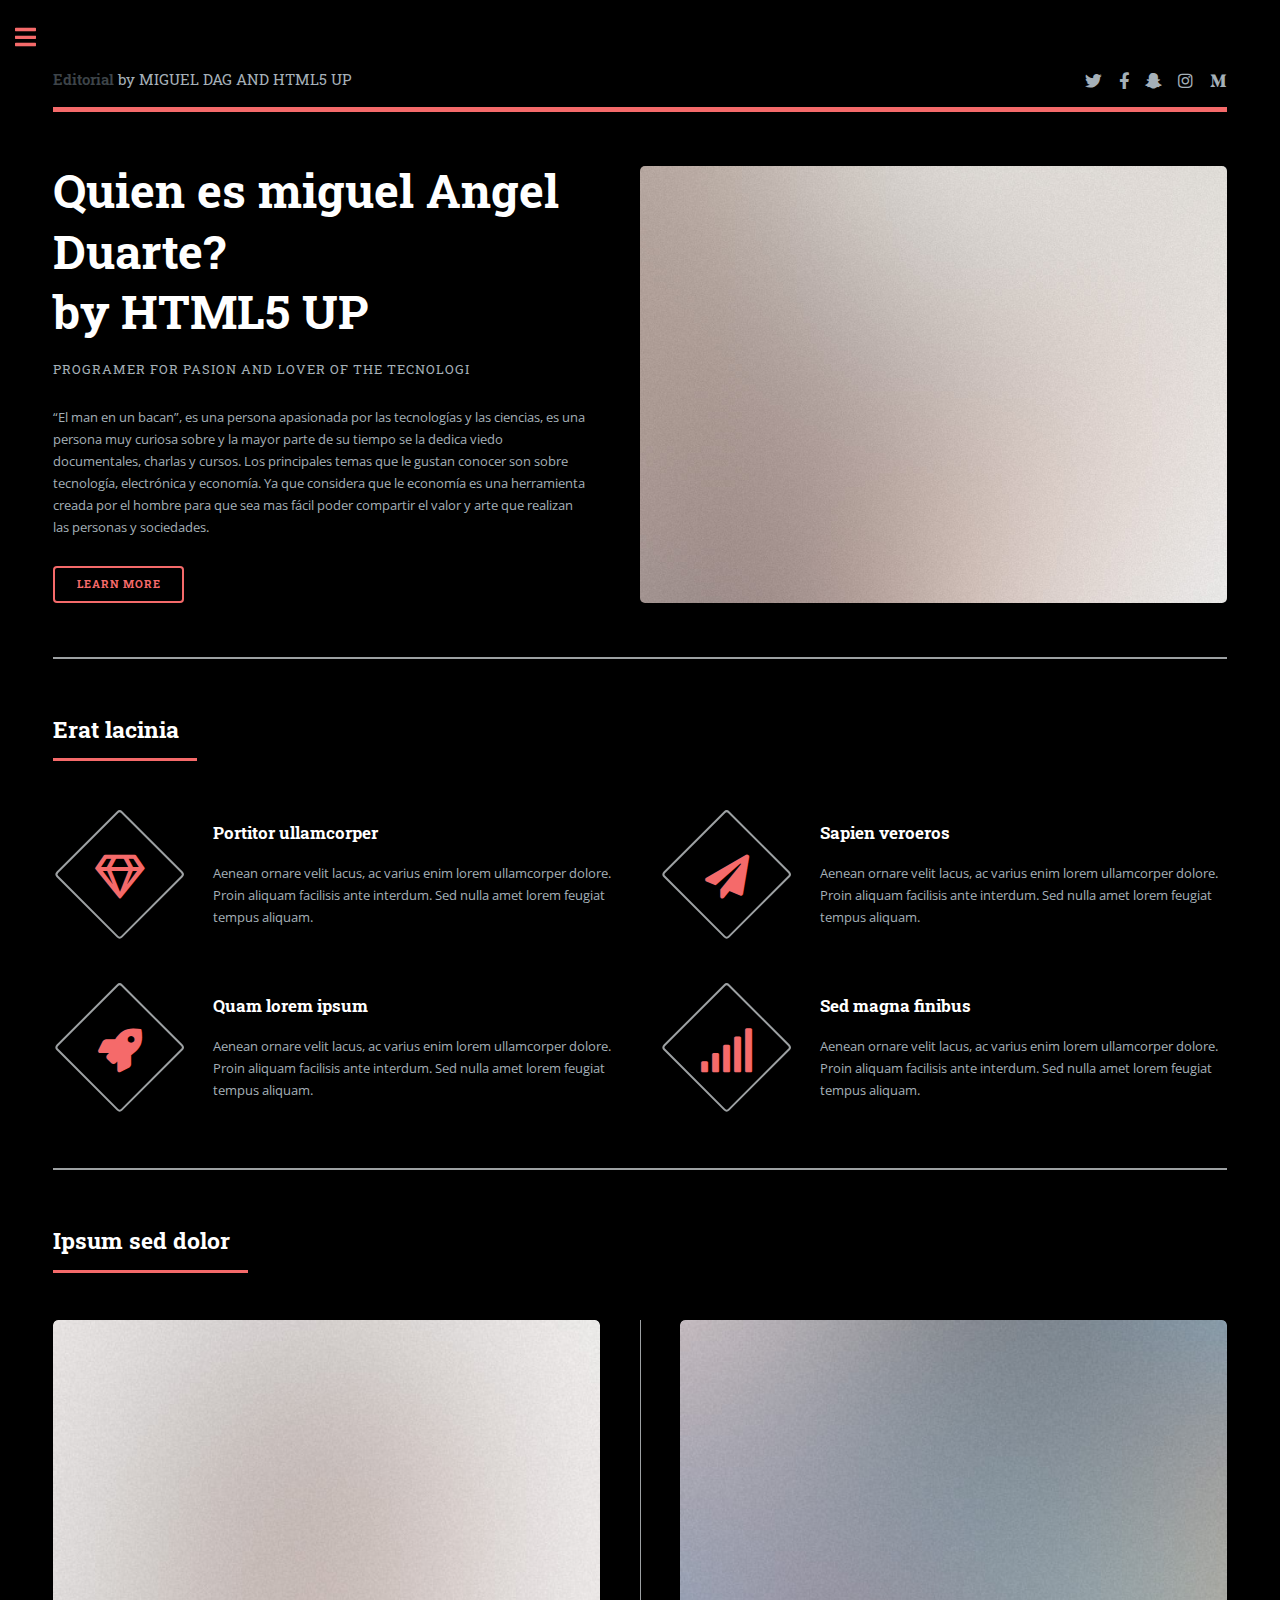
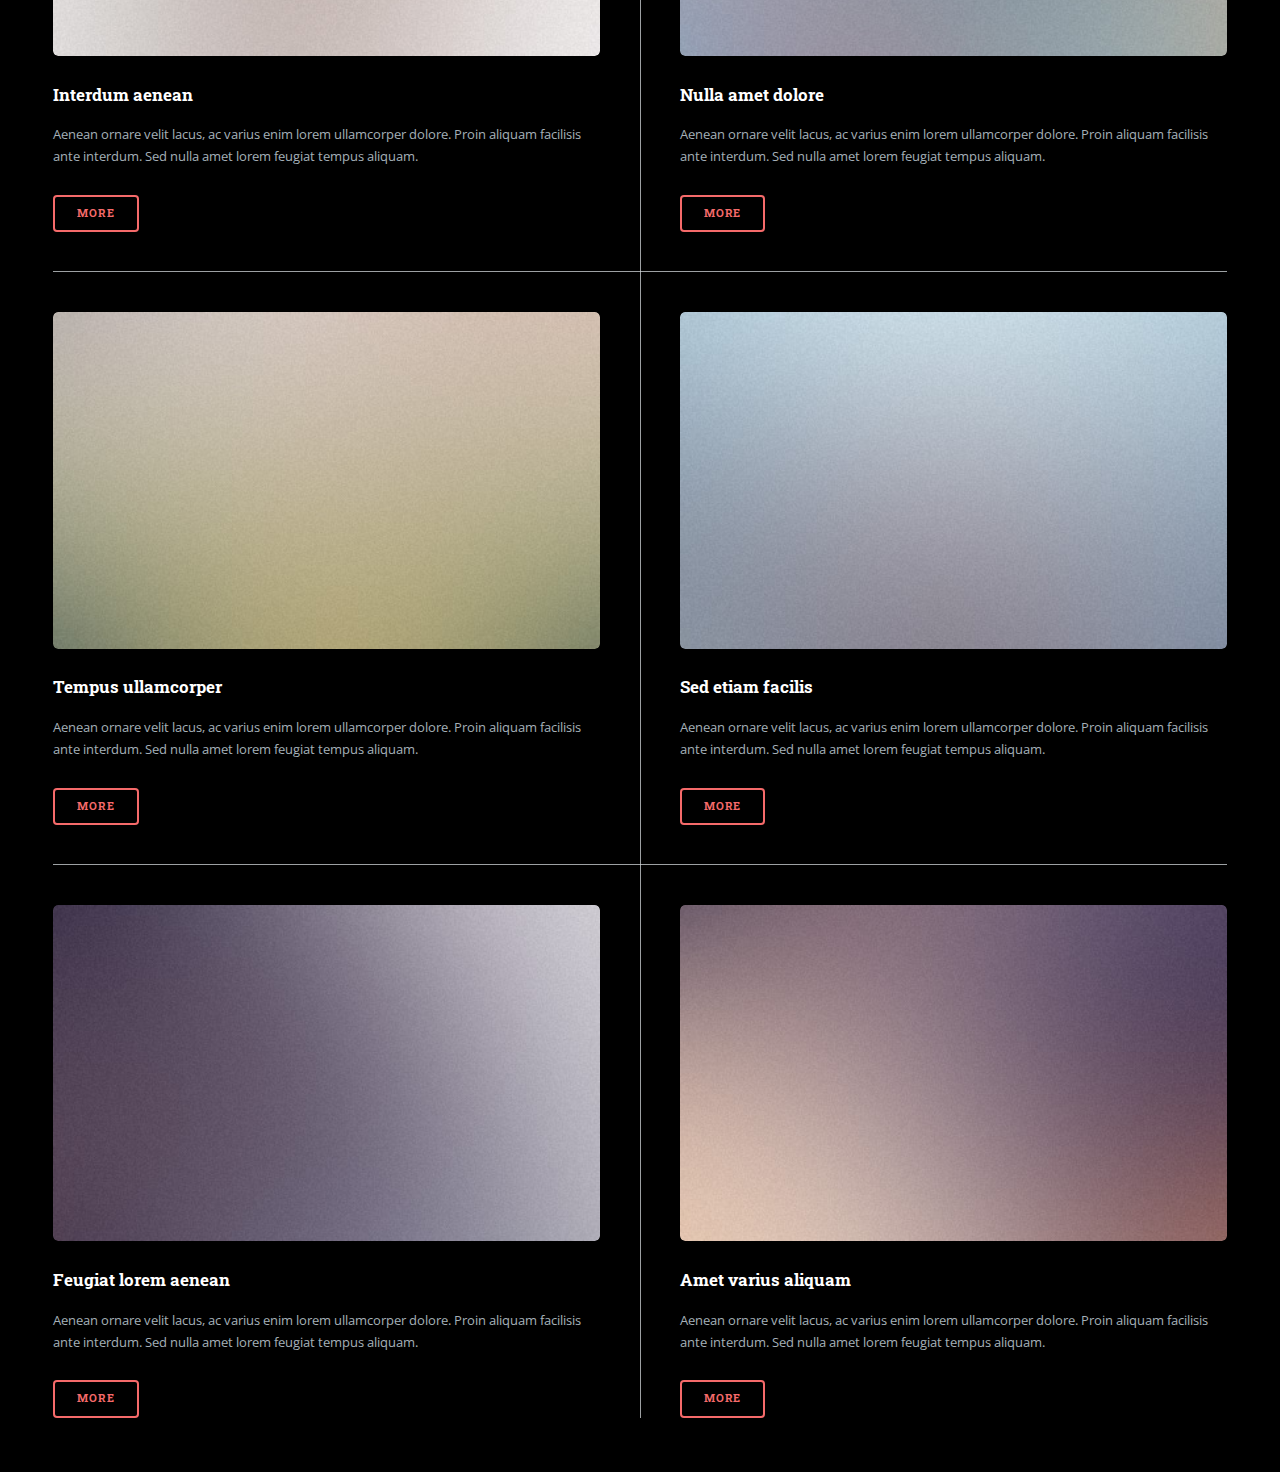
==== commit 72eea734: "chang banckgoung" ====
--- a/index.html
+++ b/index.html
@@ -36,11 +36,11 @@
 								<section id="banner">
 									<div class="content">
 										<header>
-											<h1>Who is Miguel ADG<br />
+											<h1>Quien es miguel Angel Duarte?<br />
 											by HTML5 UP</h1>
 											<p>Programer for pasion and lover of the tecnologi</p>
 										</header>
-										<p>Aenean ornare velit lacus, ac varius enim ullamcorper eu. Proin aliquam facilisis ante interdum congue. Integer mollis, nisl amet convallis, porttitor magna ullamcorper, amet egestas mauris. Ut magna finibus nisi nec lacinia. Nam maximus erat id euismod egestas. Pellentesque sapien ac quam. Lorem ipsum dolor sit nullam.</p>
+										<p>“El man en un bacan”, es una persona apasionada por las tecnologías y las ciencias, es una persona muy curiosa sobre y la mayor parte de su tiempo se la dedica viedo documentales, charlas y cursos. Los principales temas que le gustan conocer son sobre tecnología, electrónica y economía. Ya que considera que le economía es una herramienta creada por el hombre para que sea mas fácil poder compartir el valor y arte que realizan las personas y sociedades.</p>
 										<ul class="actions">
 											<li><a href="#" class="button big">Learn More</a></li>
 										</ul>
@@ -181,8 +181,7 @@
 											</ul>
 										</li>
 										<li><a href="#">Maximus Erat</a></li>
-										<li><a href="#">Sapien Mauris</a></li>
-										<li><a href="#">Amet Lacinia</a></li>
+
 									</ul>
 								</nav>
 
--- a/assets/css/main.css
+++ b/assets/css/main.css
@@ -91,7 +91,7 @@
 
 /* Type */
 body, input, select, textarea {
-  color: #7f888f;
+  color: #a5b0b8;
   font-family: "Open Sans", sans-serif;
   font-size: 13pt;
   font-weight: 400;
@@ -131,7 +131,7 @@
   margin: 0 0 2em 0; }
 
 h1, h2, h3, h4, h5, h6 {
-  color: #3d4449;
+  color: white;
   font-family: "Roboto Slab", serif;
   font-weight: 700;
   line-height: 1.5;
@@ -1855,9 +1855,11 @@
   flex-shrink: 1;
   width: 100%; }
   #main > .inner {
+
     padding: 0 6em 0.1em 6em ;
     margin: 0 auto;
-    max-width: 110em; }
+    max-width: 110em;
+    background: black; }
     #main > .inner > section {
       padding: 6em 0 4em 0 ;
       border-top: solid 2px rgba(210, 215, 217, 0.75); }
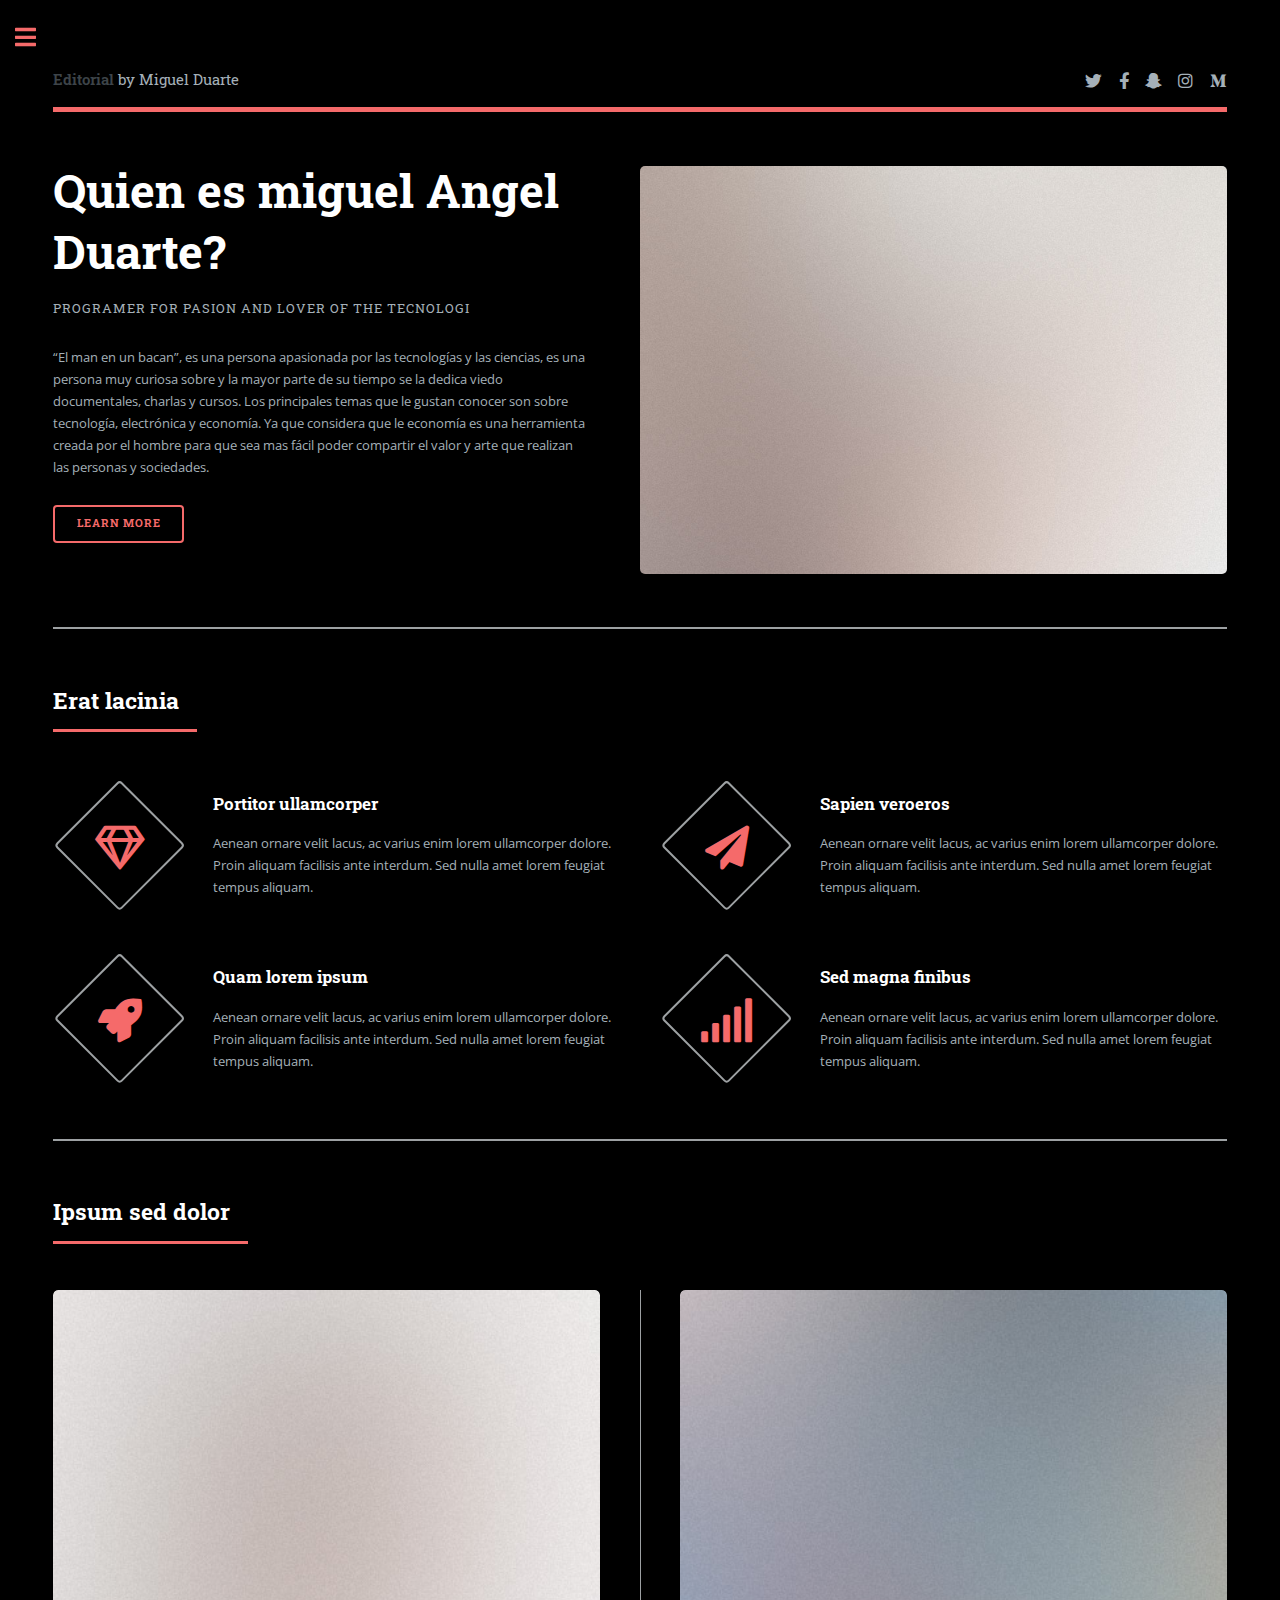
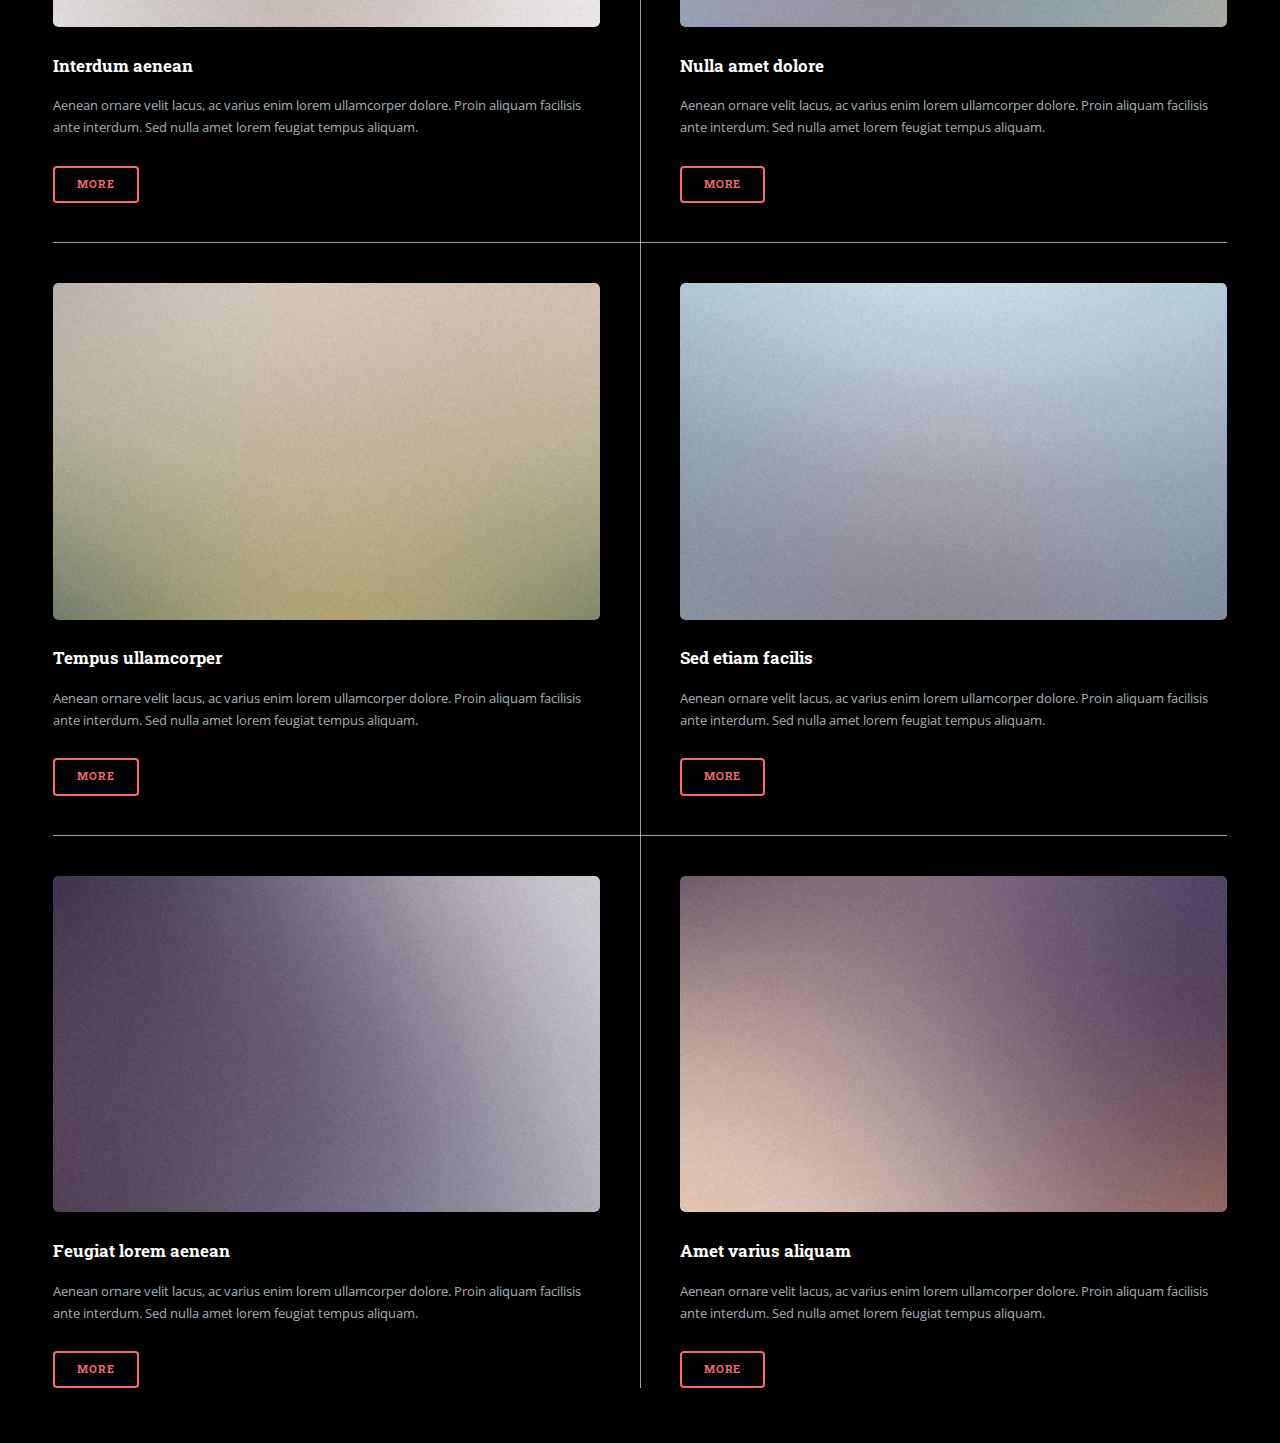
==== commit b6ac77ed: "agrega link de instagram" ====
--- a/index.html
+++ b/index.html
@@ -22,12 +22,12 @@
 
 							<!-- Header -->
 								<header id="header">
-									<a href="index.html" class="logo"><strong>Editorial</strong> by MIGUEL DAG AND HTML5 UP</a>
+									<a href="index.html" class="logo"><strong>Editorial</strong> by Miguel Duarte</a>
 									<ul class="icons">
 										<li><a href="https://sominaodontologia.com/" class="icon brands fa-twitter"><span class="label">Twitter</span></a></li>
 										<li><a href="#" class="icon brands fa-facebook-f"><span class="label">Facebook</span></a></li>
 										<li><a href="#" class="icon brands fa-snapchat-ghost"><span class="label">Snapchat</span></a></li>
-										<li><a href="#" class="icon brands fa-instagram"><span class="label">Instagram</span></a></li>
+										<li><a href="https://www.instagram.com/miguelangel.duartegalindo/?hl=es-la" class="icon brands fa-instagram"><span class="label">Instagram</span></a></li>
 										<li><a href="#" class="icon brands fa-medium-m"><span class="label">Medium</span></a></li>
 									</ul>
 								</header>
@@ -37,7 +37,7 @@
 									<div class="content">
 										<header>
 											<h1>Quien es miguel Angel Duarte?<br />
-											by HTML5 UP</h1>
+											</h1>
 											<p>Programer for pasion and lover of the tecnologi</p>
 										</header>
 										<p>“El man en un bacan”, es una persona apasionada por las tecnologías y las ciencias, es una persona muy curiosa sobre y la mayor parte de su tiempo se la dedica viedo documentales, charlas y cursos. Los principales temas que le gustan conocer son sobre tecnología, electrónica y economía. Ya que considera que le economía es una herramienta creada por el hombre para que sea mas fácil poder compartir el valor y arte que realizan las personas y sociedades.</p>
--- a/assets/css/main.css
+++ b/assets/css/main.css
@@ -1858,8 +1858,9 @@
 
     padding: 0 6em 0.1em 6em ;
     margin: 0 auto;
-    max-width: 110em;
-    background: black; }
+    max-width: 140em;
+    background: rgb(0, 0, 0); }
+
     #main > .inner > section {
       padding: 6em 0 4em 0 ;
       border-top: solid 2px rgba(210, 215, 217, 0.75); }
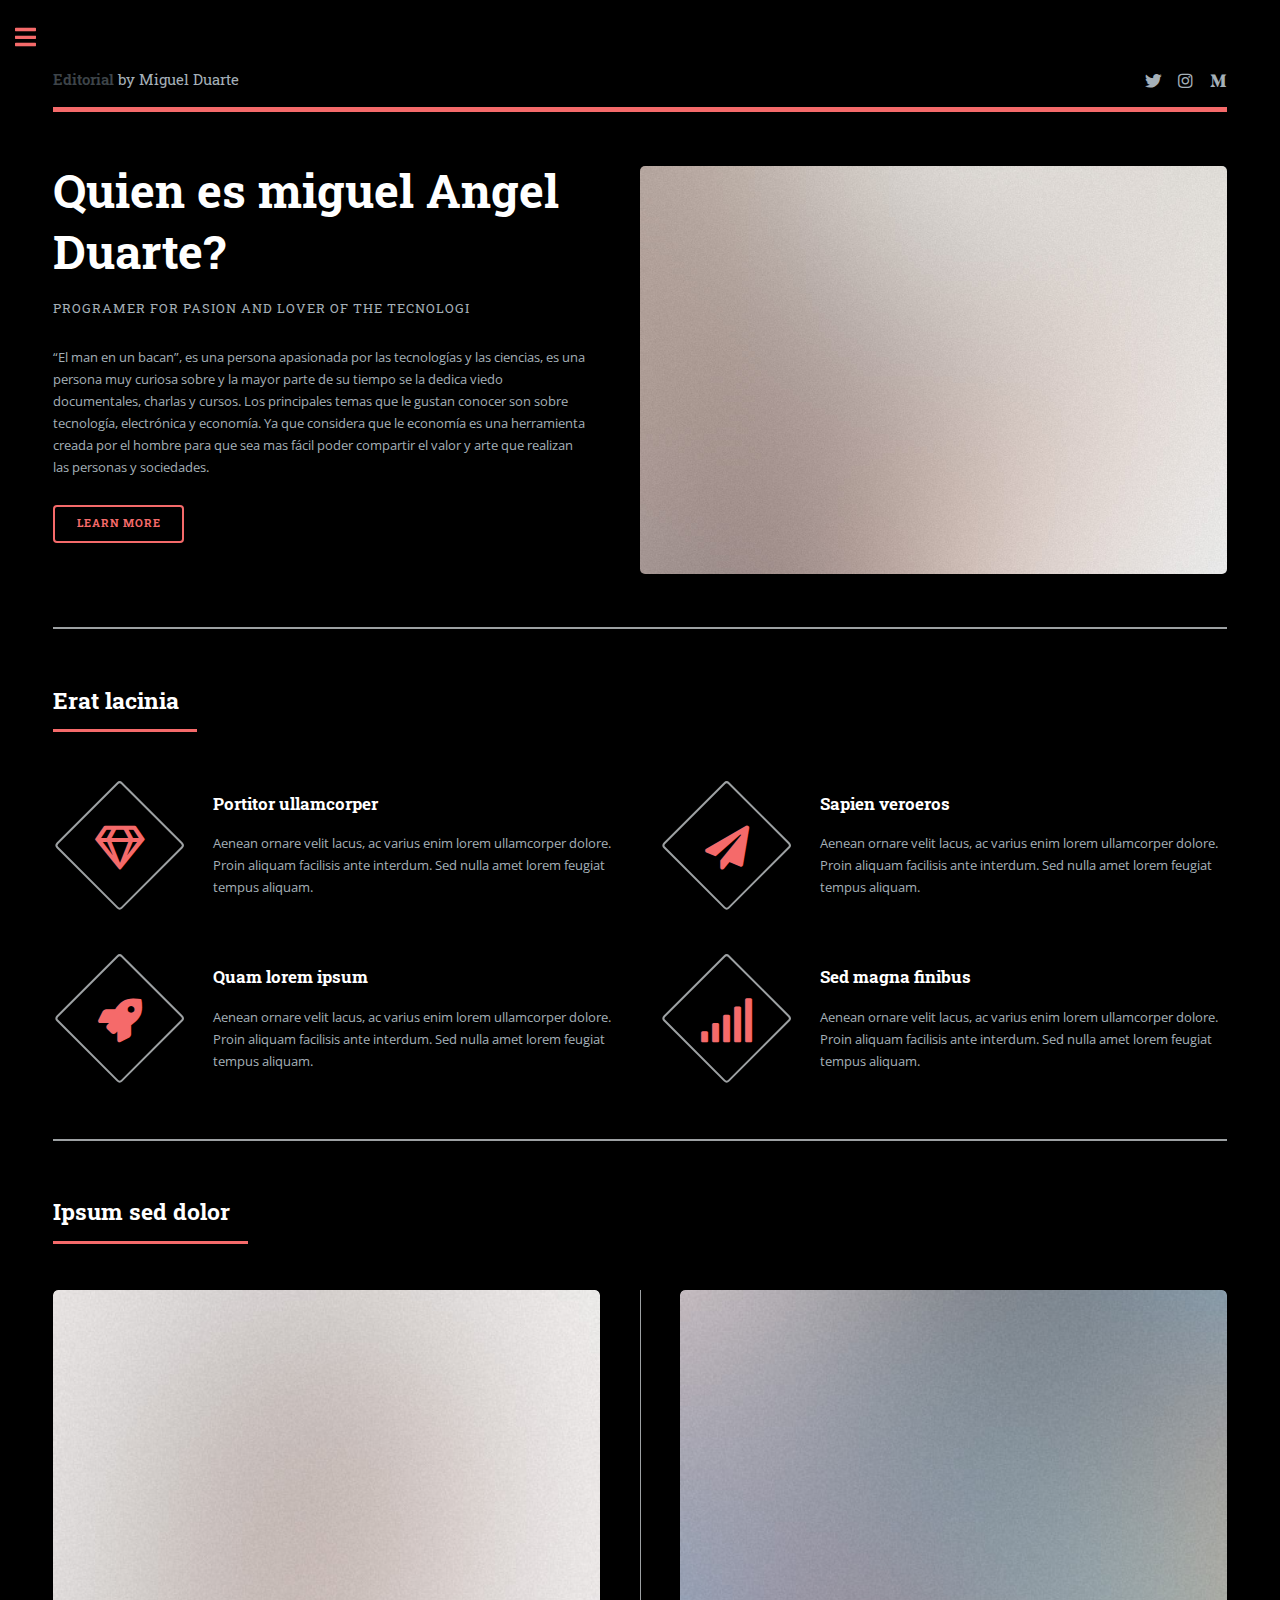
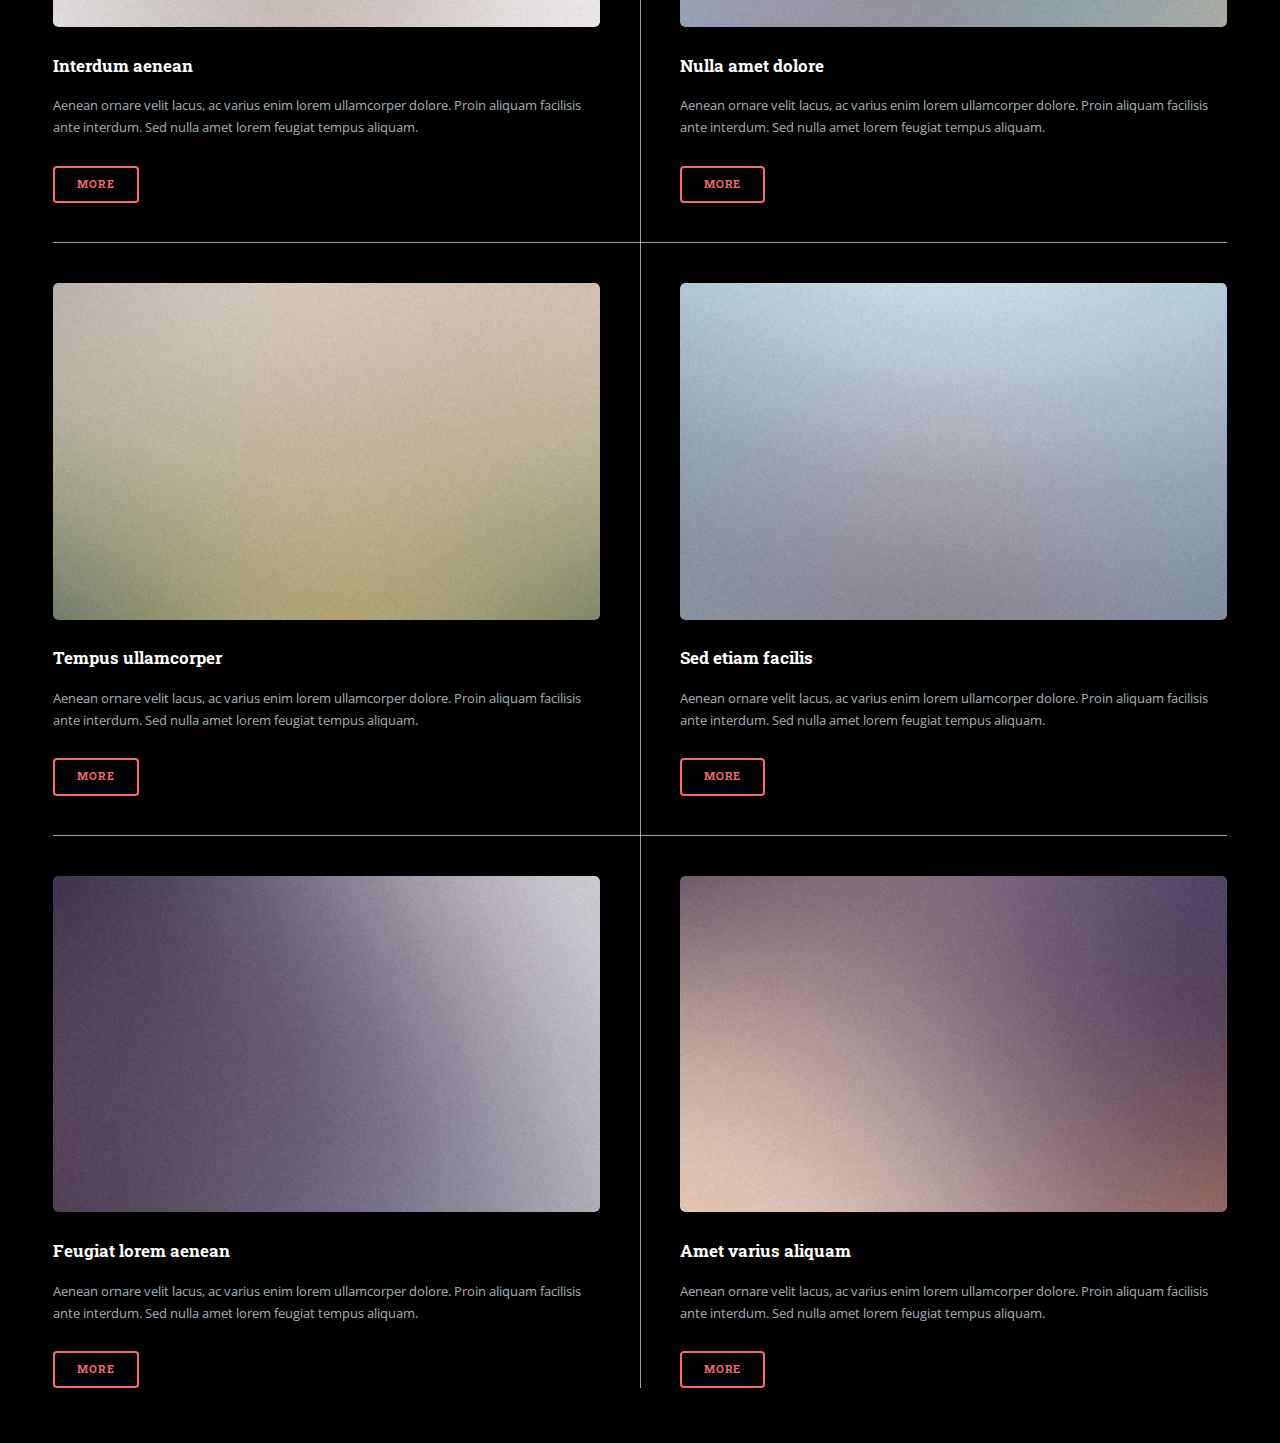
==== commit cff9154e: "primeros enlaces" ====
--- a/index.html
+++ b/index.html
@@ -22,11 +22,11 @@
 
 							<!-- Header -->
 								<header id="header">
-									<a href="index.html" class="logo"><strong>Editorial</strong> by Miguel Duarte</a>
+									<a href="index.html" class="logo"><strong>Editorial </strong> by Miguel Duarte</a>
 									<ul class="icons">
 										<li><a href="https://sominaodontologia.com/" class="icon brands fa-twitter"><span class="label">Twitter</span></a></li>
-										<li><a href="#" class="icon brands fa-facebook-f"><span class="label">Facebook</span></a></li>
-										<li><a href="#" class="icon brands fa-snapchat-ghost"><span class="label">Snapchat</span></a></li>
+<!--										<li><a href="#" class="icon brands fa-facebook-f"><span class="label">Facebook</span></a></li>-->
+<!--										<li><a href="#" class="icon brands fa-snapchat-ghost"><span class="label">Snapchat</span></a></li>-->
 										<li><a href="https://www.instagram.com/miguelangel.duartegalindo/?hl=es-la" class="icon brands fa-instagram"><span class="label">Instagram</span></a></li>
 										<li><a href="#" class="icon brands fa-medium-m"><span class="label">Medium</span></a></li>
 									</ul>
@@ -42,7 +42,7 @@
 										</header>
 										<p>“El man en un bacan”, es una persona apasionada por las tecnologías y las ciencias, es una persona muy curiosa sobre y la mayor parte de su tiempo se la dedica viedo documentales, charlas y cursos. Los principales temas que le gustan conocer son sobre tecnología, electrónica y economía. Ya que considera que le economía es una herramienta creada por el hombre para que sea mas fácil poder compartir el valor y arte que realizan las personas y sociedades.</p>
 										<ul class="actions">
-											<li><a href="#" class="button big">Learn More</a></li>
+											<li><a href="file:///C:/Users/Hefesto%20hacker/Desktop/Personal%20Page/generic.html" class="button big">Learn More</a></li>
 										</ul>
 									</div>
 									<span class="image object">
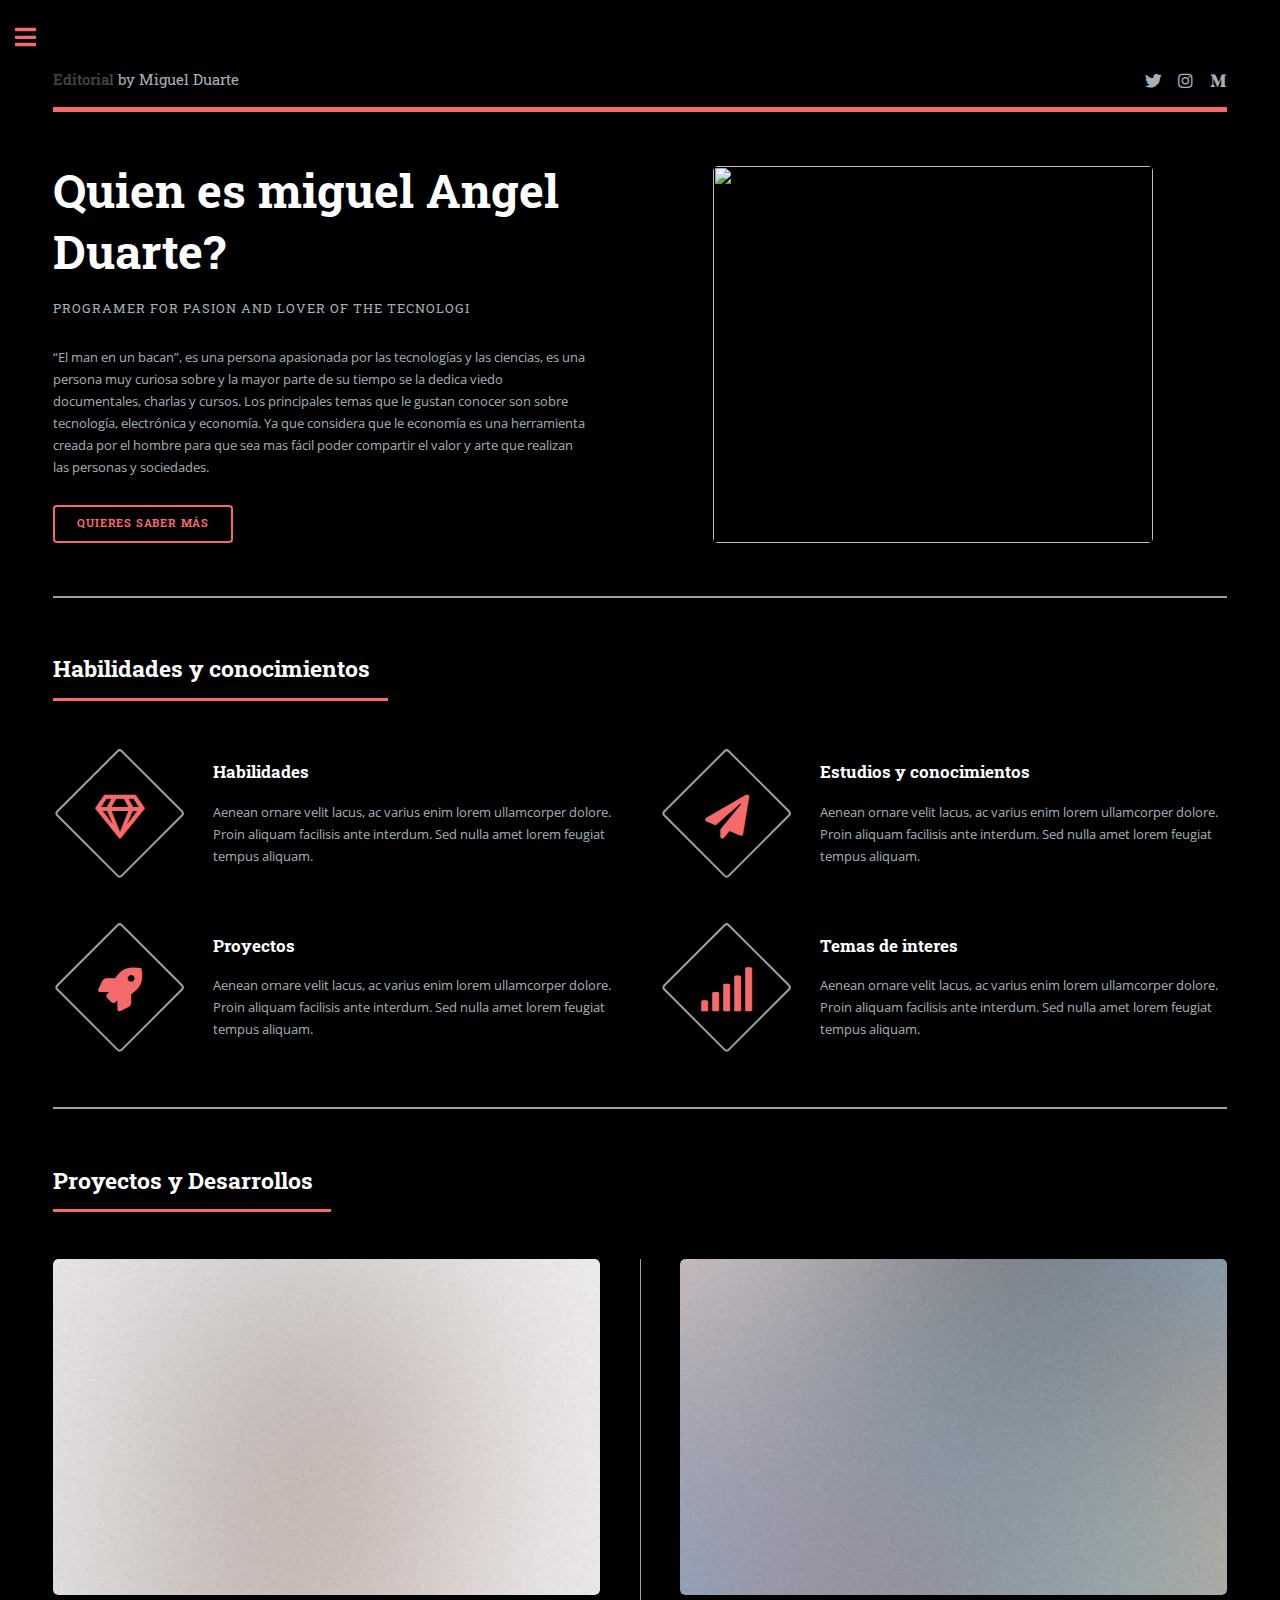
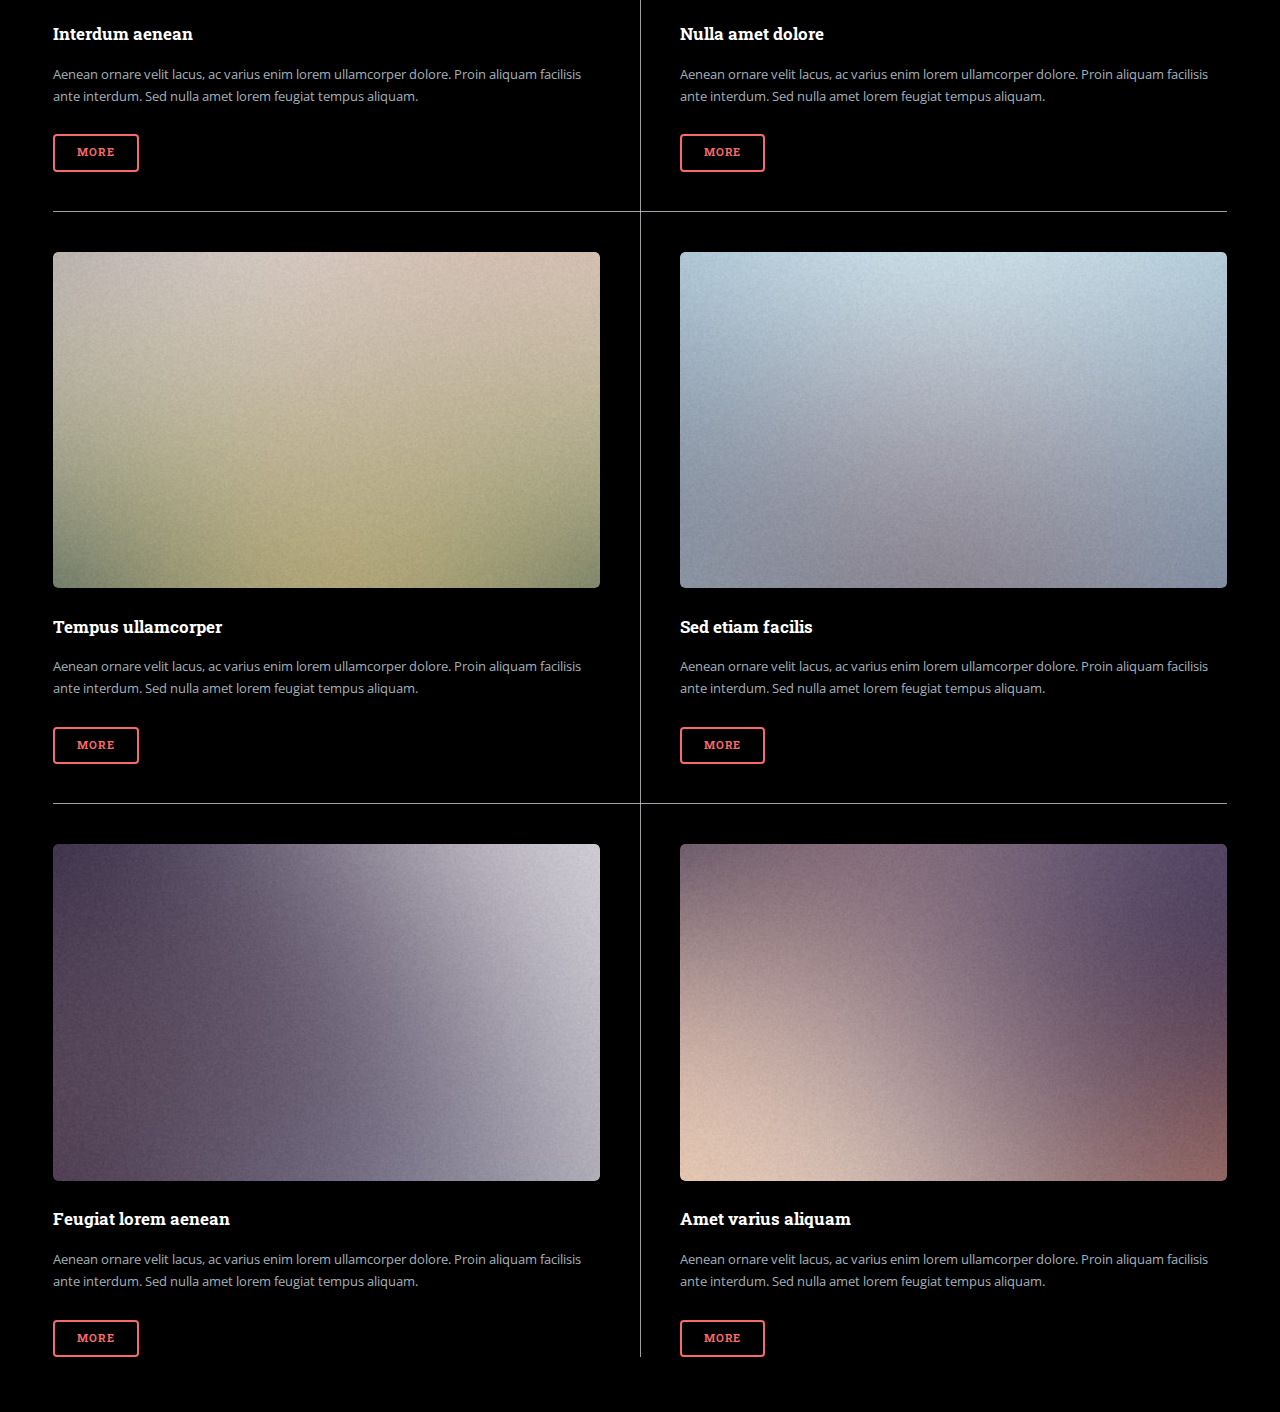
==== commit 5dcbc6a8: "estructura del menu" ====
--- a/index.html
+++ b/index.html
@@ -42,55 +42,55 @@
 										</header>
 										<p>“El man en un bacan”, es una persona apasionada por las tecnologías y las ciencias, es una persona muy curiosa sobre y la mayor parte de su tiempo se la dedica viedo documentales, charlas y cursos. Los principales temas que le gustan conocer son sobre tecnología, electrónica y economía. Ya que considera que le economía es una herramienta creada por el hombre para que sea mas fácil poder compartir el valor y arte que realizan las personas y sociedades.</p>
 										<ul class="actions">
-											<li><a href="file:///C:/Users/Hefesto%20hacker/Desktop/Personal%20Page/generic.html" class="button big">Learn More</a></li>
+											<li><a href="file:///C:/Users/Hefesto%20hacker/Desktop/Personal%20Page/generic.html" class="button big">Quieres saber más</a></li>
 										</ul>
 									</div>
 									<span class="image object">
-										<img src="images/pic10.jpg" alt="" />
+										<img src="images/photo-profile.jpg" alt="" style="width: 440px; display: block;	margin:auto;	" />
 									</span>
 								</section>
 
 							<!-- Section -->
 								<section>
 									<header class="major">
-										<h2>Erat lacinia</h2>
+										<h2>Habilidades y conocimientos</h2>
 									</header>
 									<div class="features">
 										<article>
 											<span class="icon fa-gem"></span>
 											<div class="content">
-												<h3>Portitor ullamcorper</h3>
+												<h3>Habilidades</h3>
 												<p>Aenean ornare velit lacus, ac varius enim lorem ullamcorper dolore. Proin aliquam facilisis ante interdum. Sed nulla amet lorem feugiat tempus aliquam.</p>
 											</div>
 										</article>
 										<article>
 											<span class="icon solid fa-paper-plane"></span>
 											<div class="content">
-												<h3>Sapien veroeros</h3>
+												<h3>Estudios y conocimientos</h3>
 												<p>Aenean ornare velit lacus, ac varius enim lorem ullamcorper dolore. Proin aliquam facilisis ante interdum. Sed nulla amet lorem feugiat tempus aliquam.</p>
 											</div>
 										</article>
 										<article>
 											<span class="icon solid fa-rocket"></span>
 											<div class="content">
-												<h3>Quam lorem ipsum</h3>
+												<h3>Proyectos</h3>
 												<p>Aenean ornare velit lacus, ac varius enim lorem ullamcorper dolore. Proin aliquam facilisis ante interdum. Sed nulla amet lorem feugiat tempus aliquam.</p>
 											</div>
 										</article>
 										<article>
 											<span class="icon solid fa-signal"></span>
 											<div class="content">
-												<h3>Sed magna finibus</h3>
-												<p>Aenean ornare velit lacus, ac varius enim lorem ullamcorper dolore. Proin aliquam facilisis ante interdum. Sed nulla amet lorem feugiat tempus aliquam.</p>
-											</div>
-										</article>
-									</div>
-								</section>
-
-							<!-- Section -->
-								<section>
-									<header class="major">
-										<h2>Ipsum sed dolor</h2>
+												<h3>Temas de interes</h3>
+												<p>Aenean ornare velit lacus, ac varius enim lorem ullamcorper dolore. Proin aliquam facilisis ante interdum. Sed nulla amet lorem feugiat tempus aliquam.</p>
+											</div>
+										</article>
+									</div>
+								</section>
+
+							<!-- Section -->
+								<section>
+									<header class="major">
+										<h2>Proyectos y Desarrollos</h2>
 									</header>
 									<div class="posts">
 										<article>
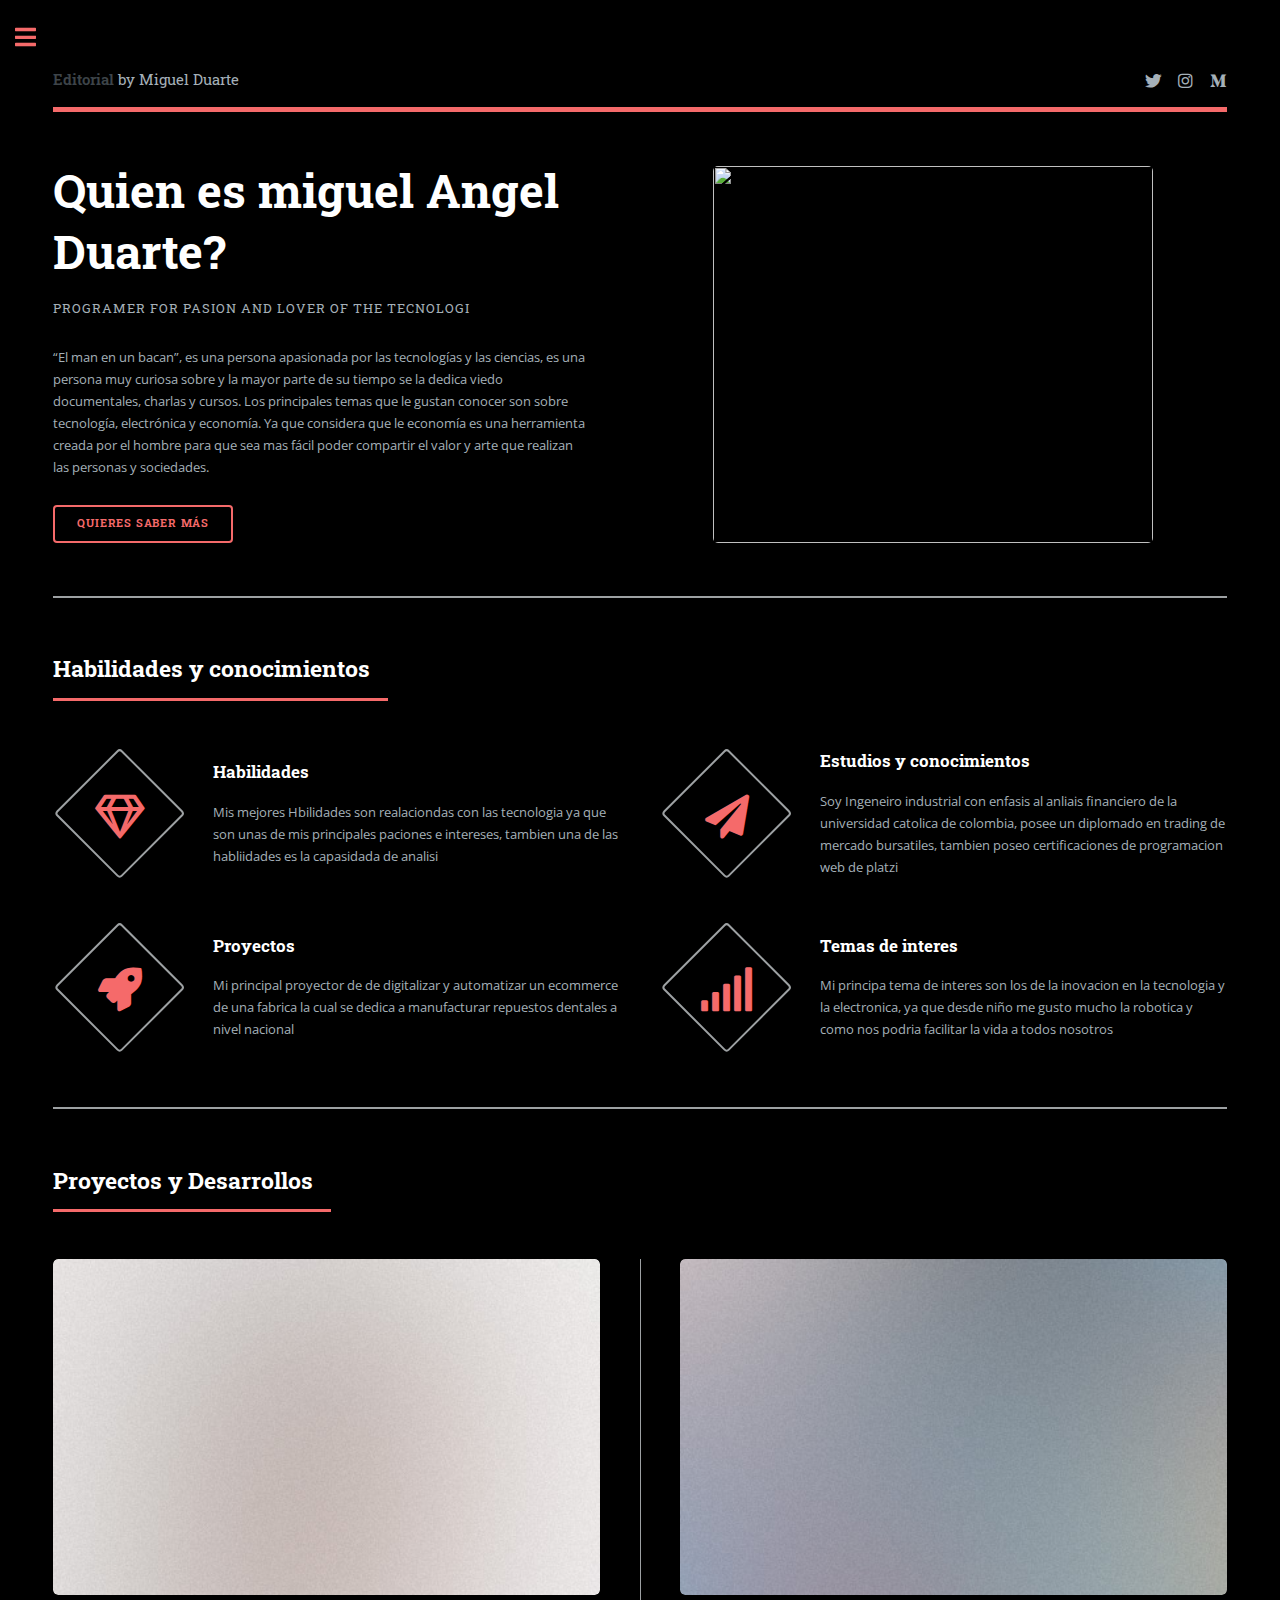
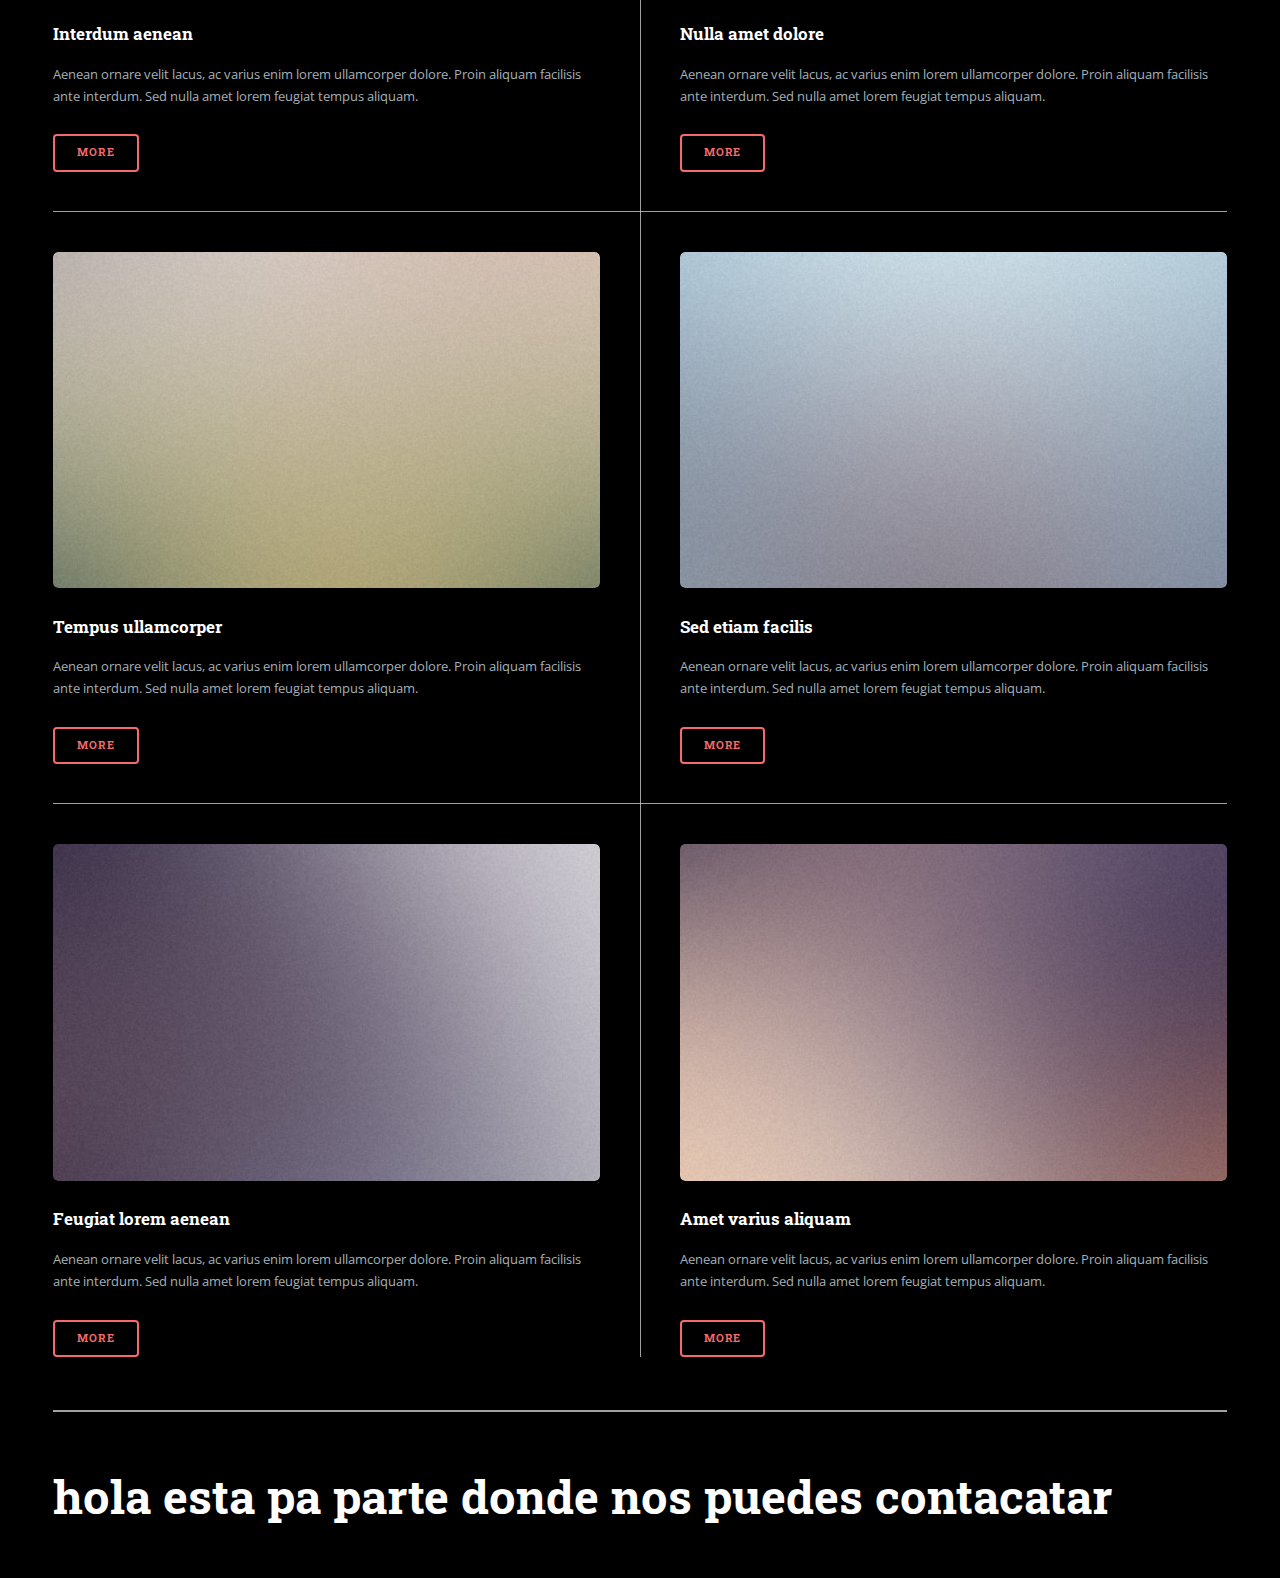
==== commit c93b74b0: "se agrego la setion de contactar" ====
--- a/index.html
+++ b/index.html
@@ -60,28 +60,28 @@
 											<span class="icon fa-gem"></span>
 											<div class="content">
 												<h3>Habilidades</h3>
-												<p>Aenean ornare velit lacus, ac varius enim lorem ullamcorper dolore. Proin aliquam facilisis ante interdum. Sed nulla amet lorem feugiat tempus aliquam.</p>
+												<p>Mis mejores Hbilidades son realaciondas con las tecnologia ya que son unas de mis principales paciones e intereses, tambien una de las habliidades es la capasidada de analisi</p>
 											</div>
 										</article>
 										<article>
 											<span class="icon solid fa-paper-plane"></span>
 											<div class="content">
 												<h3>Estudios y conocimientos</h3>
-												<p>Aenean ornare velit lacus, ac varius enim lorem ullamcorper dolore. Proin aliquam facilisis ante interdum. Sed nulla amet lorem feugiat tempus aliquam.</p>
+												<p>Soy Ingeneiro industrial con enfasis al anliais financiero de la universidad catolica de colombia, posee un diplomado en trading de mercado bursatiles, tambien poseo certificaciones de programacion web de platzi</p>
 											</div>
 										</article>
 										<article>
 											<span class="icon solid fa-rocket"></span>
 											<div class="content">
 												<h3>Proyectos</h3>
-												<p>Aenean ornare velit lacus, ac varius enim lorem ullamcorper dolore. Proin aliquam facilisis ante interdum. Sed nulla amet lorem feugiat tempus aliquam.</p>
+												<p>Mi principal proyector de de digitalizar y automatizar un ecommerce de una fabrica la cual se dedica a manufacturar repuestos dentales a nivel nacional</p>
 											</div>
 										</article>
 										<article>
 											<span class="icon solid fa-signal"></span>
 											<div class="content">
 												<h3>Temas de interes</h3>
-												<p>Aenean ornare velit lacus, ac varius enim lorem ullamcorper dolore. Proin aliquam facilisis ante interdum. Sed nulla amet lorem feugiat tempus aliquam.</p>
+												<p>Mi principa tema de interes son los de la inovacion en la tecnologia y la electronica, ya que desde niño me gusto mucho la robotica y como nos podria facilitar la vida a todos nosotros</p>
 											</div>
 										</article>
 									</div>
@@ -143,10 +143,15 @@
 										</article>
 									</div>
 								</section>
-
+						<!--		contacatar   -->
+								<section>
+									<div>
+								<h1>hola esta pa parte donde nos puedes contacatar </h1>		
+									</div>
+								</section>
+						<!--		end the contacatar     -->
 						</div>
 					</div>
-
 				<!-- Sidebar -->
 					<div id="sidebar">
 						<div class="inner">
@@ -154,14 +159,14 @@
 							<!-- Menu -->
 								<nav id="menu">
 									<header class="major">
-										<h2>Menu</h2>
+										<h2 style="color: black">Menu</h2>
 									</header>
 									<ul>
 										<li><a href="index.html">Homepage</a></li>
-										<li><a href="generic.html">Generic</a></li>
-										<li><a href="elements.html">Elements</a></li>
+										<li><a href="generic.html">Conoceme</a></li>
+										<!-- <li><a href="elements.html">Elements</a></li> -->
 										<li>
-											<span class="opener">Submenu</span>
+											<span class="opener">Habilidades y conocimientos</span>
 											<ul>
 												<li><a href="#">Lorem Dolor</a></li>
 												<li><a href="#">Ipsum Adipiscing</a></li>
@@ -239,6 +244,5 @@
 			<script src="assets/js/breakpoints.min.js"></script>
 			<script src="assets/js/util.js"></script>
 			<script src="assets/js/main.js"></script>
-
 	</body>
 </html>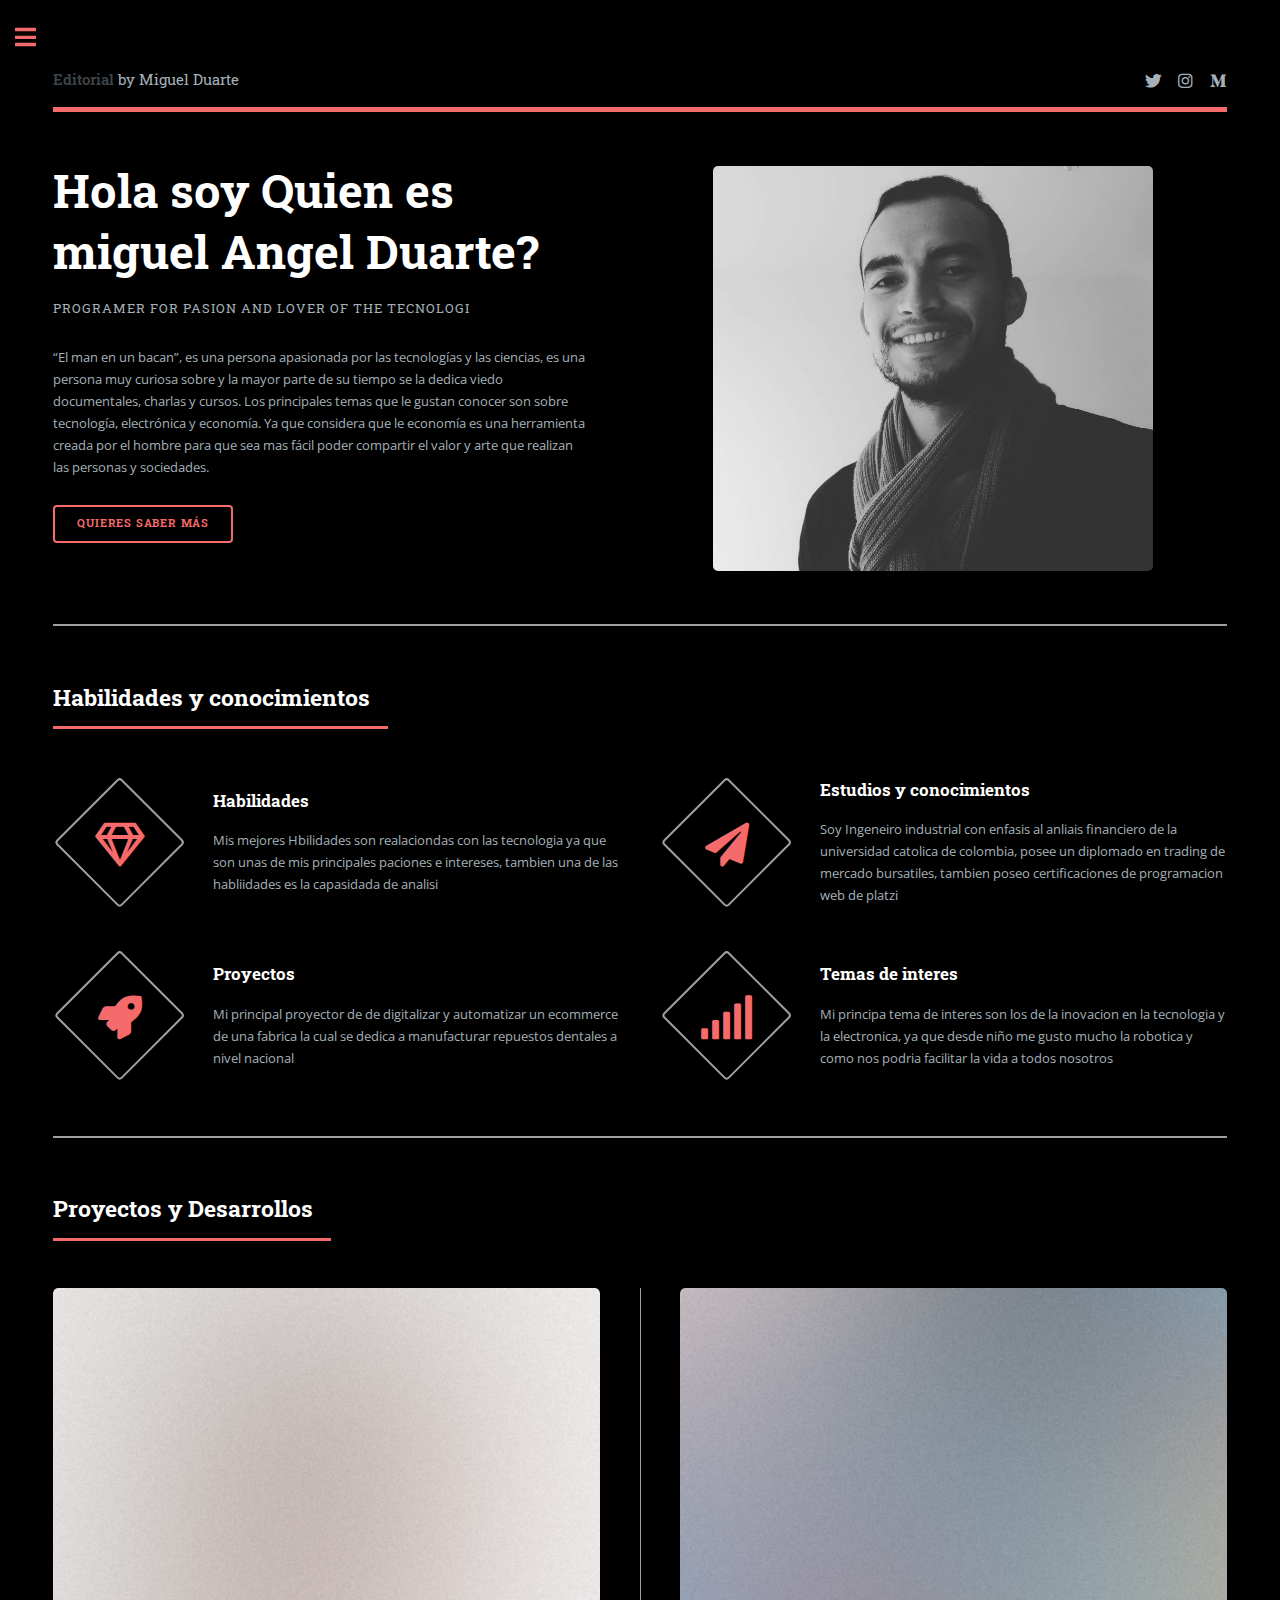
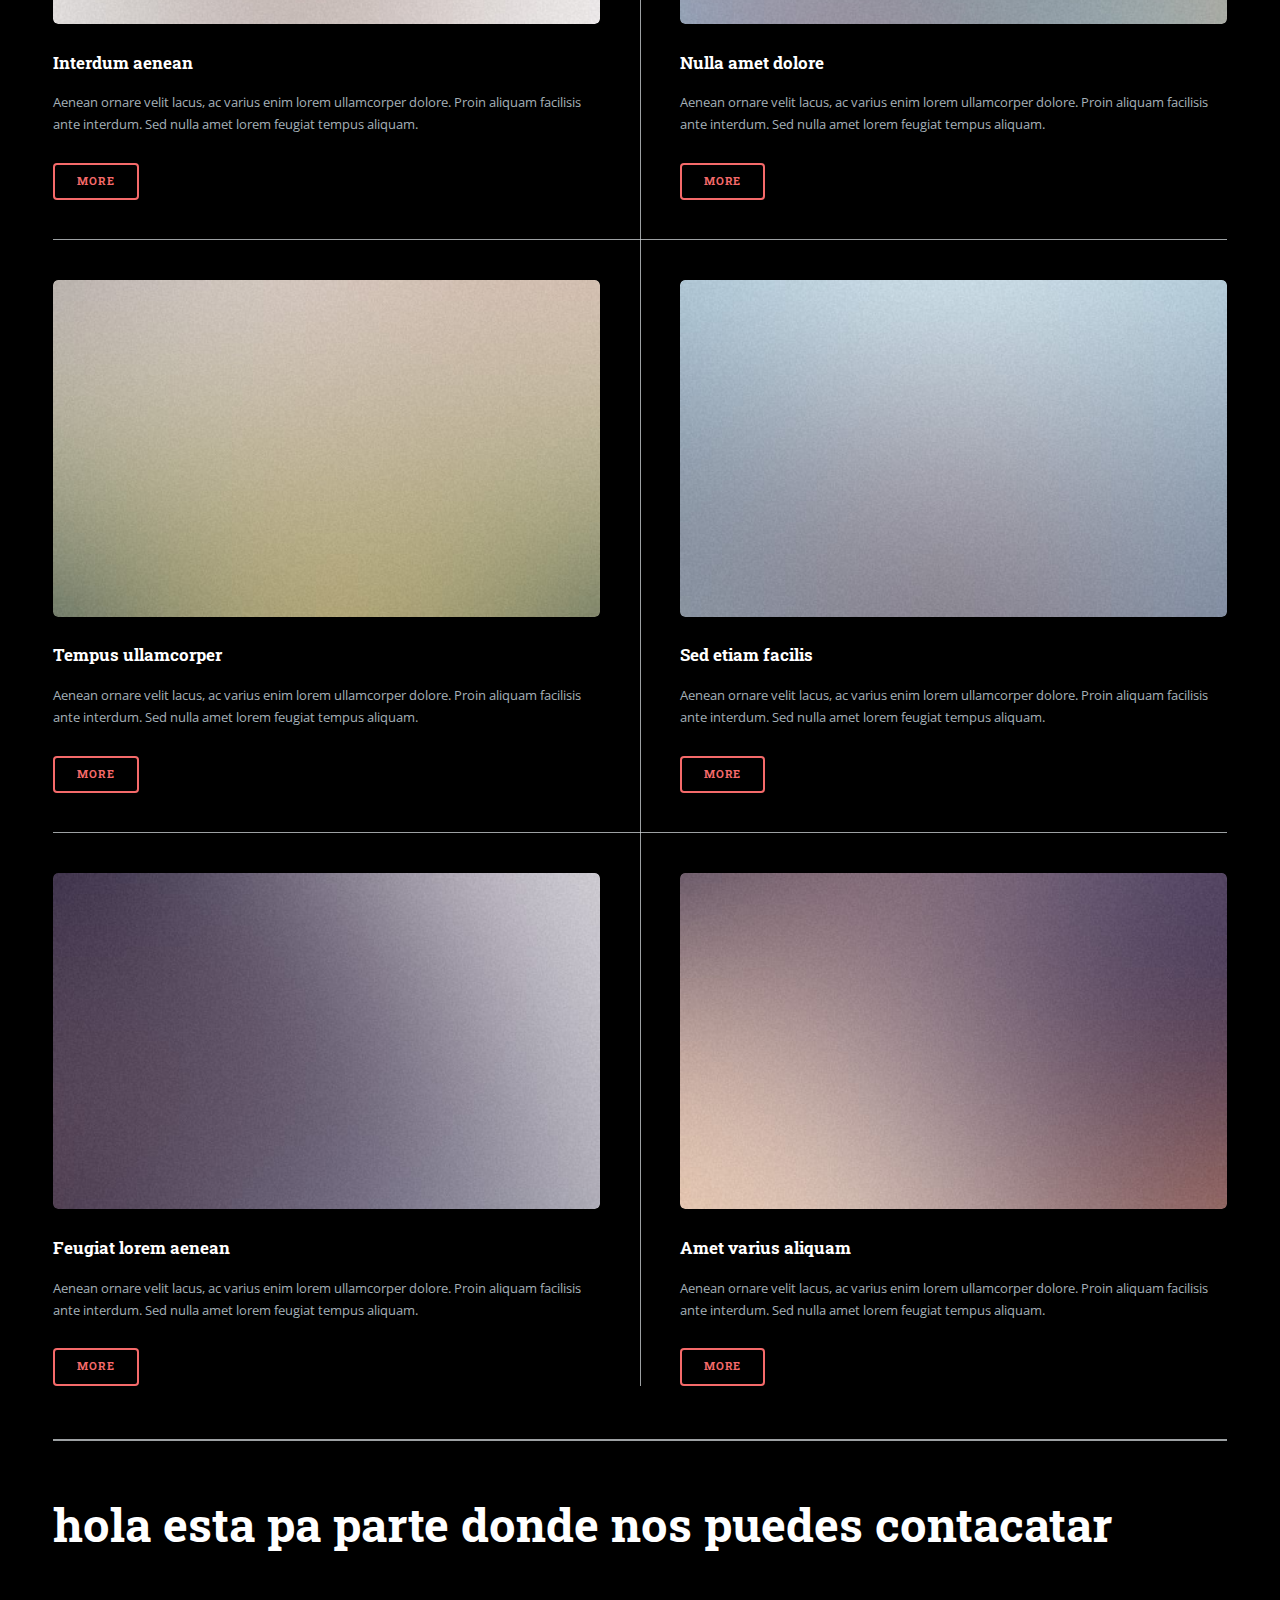
==== commit 33e1e3a3: "prueba codespace" ====
--- a/index.html
+++ b/index.html
@@ -36,7 +36,7 @@
 								<section id="banner">
 									<div class="content">
 										<header>
-											<h1>Quien es miguel Angel Duarte?<br />
+											<h1>Hola soy Quien es miguel Angel Duarte?<br />
 											</h1>
 											<p>Programer for pasion and lover of the tecnologi</p>
 										</header>
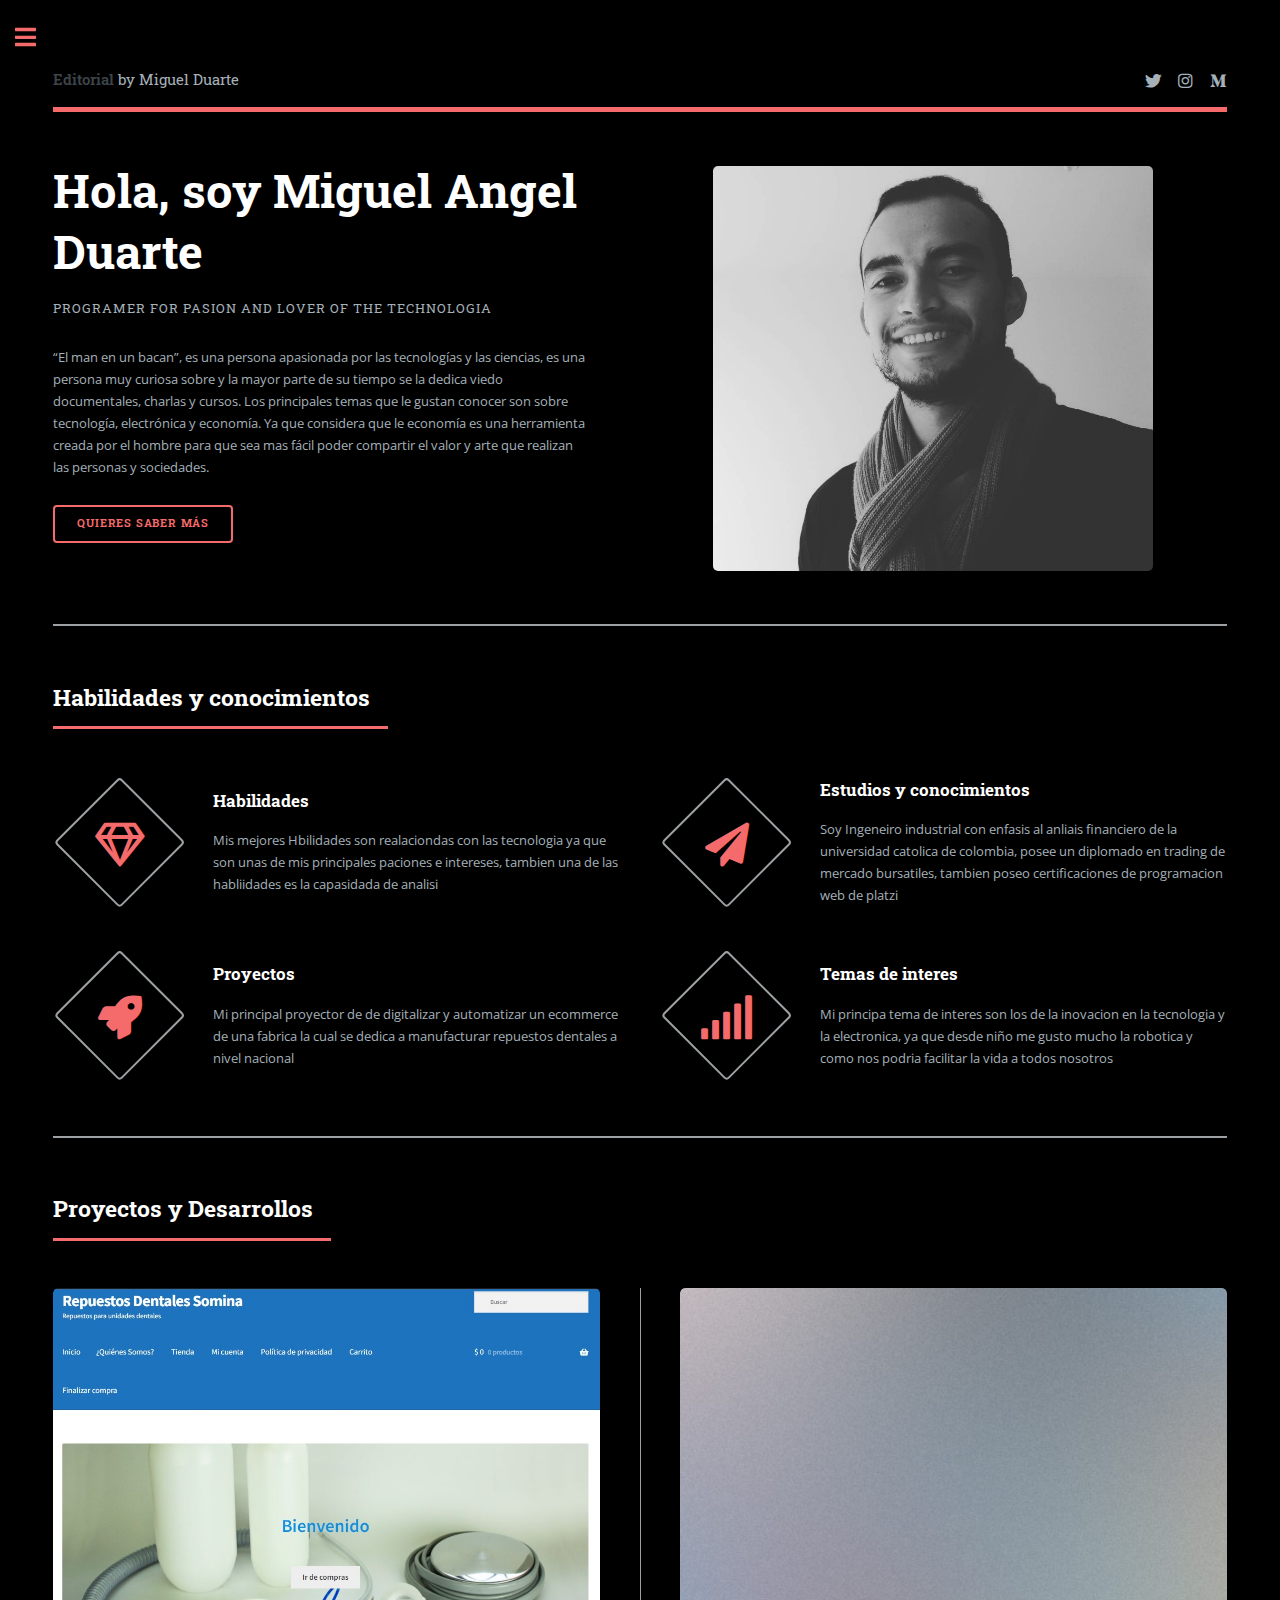
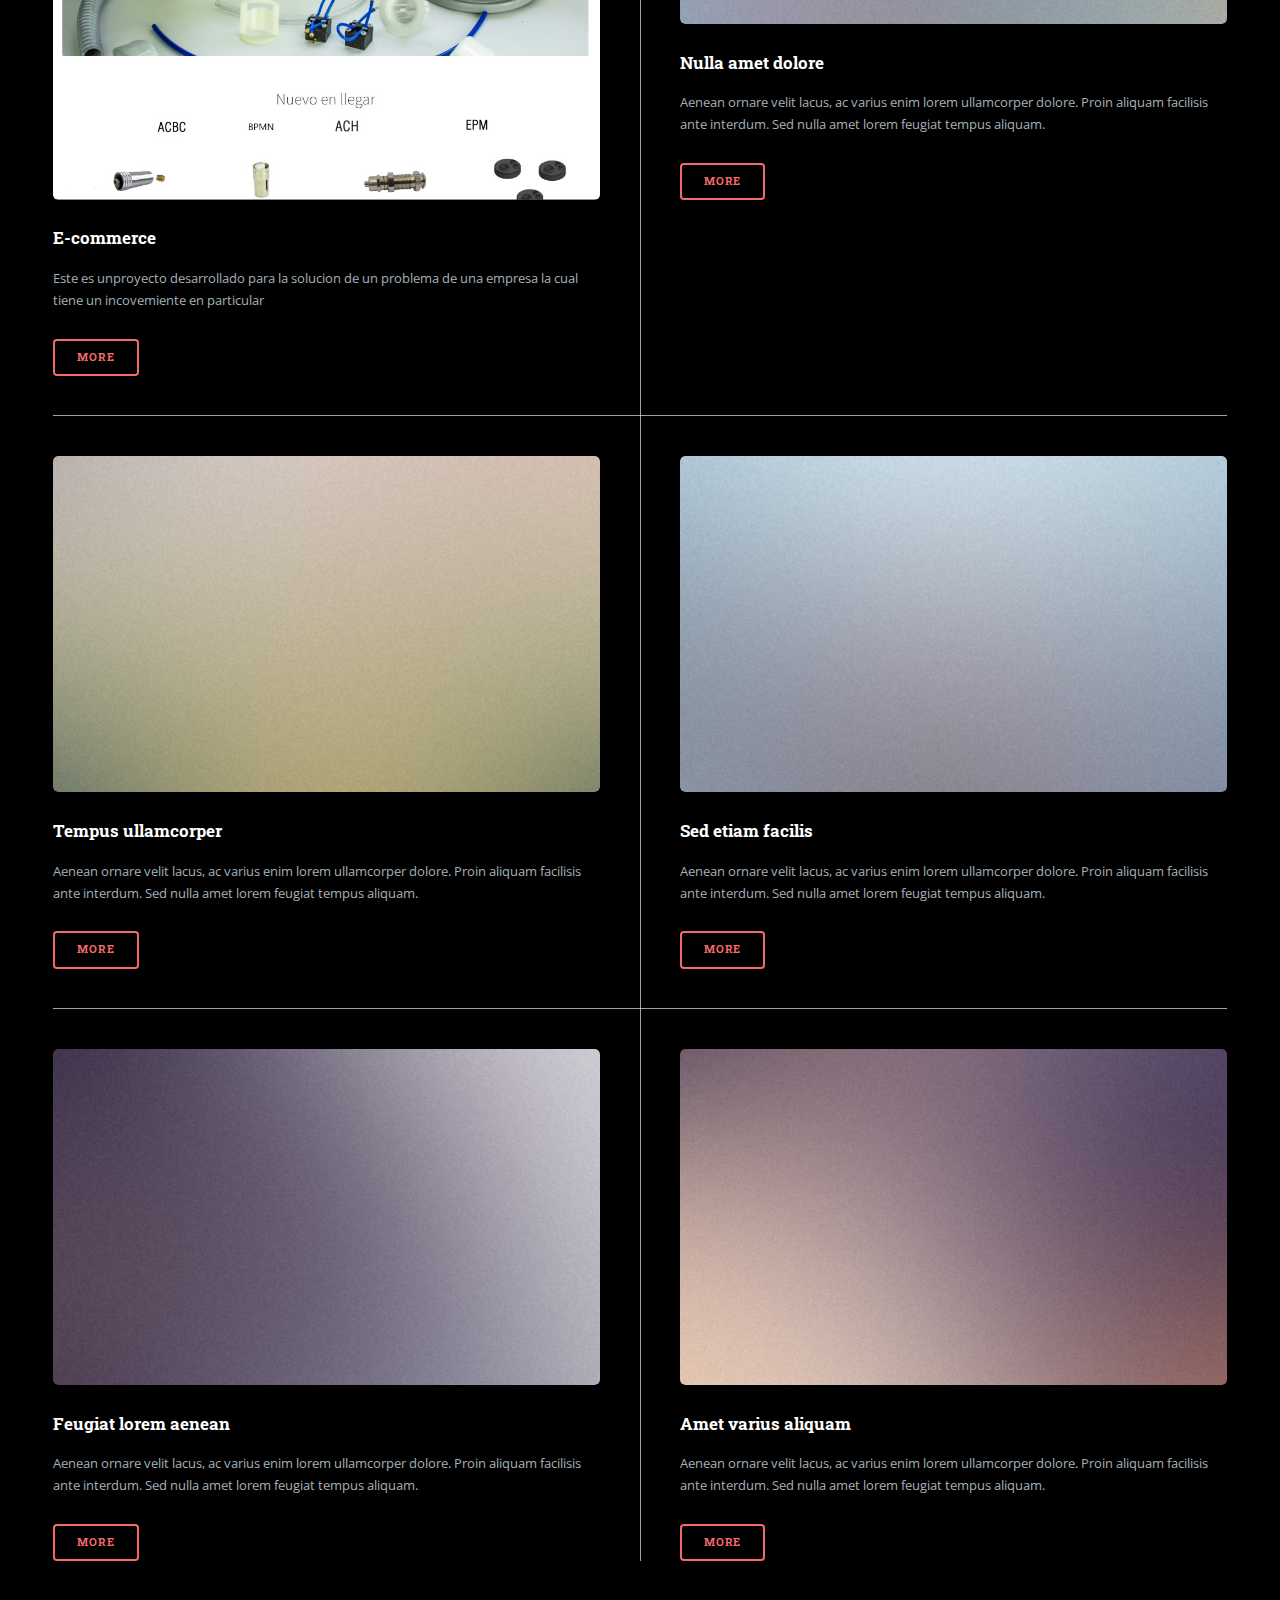
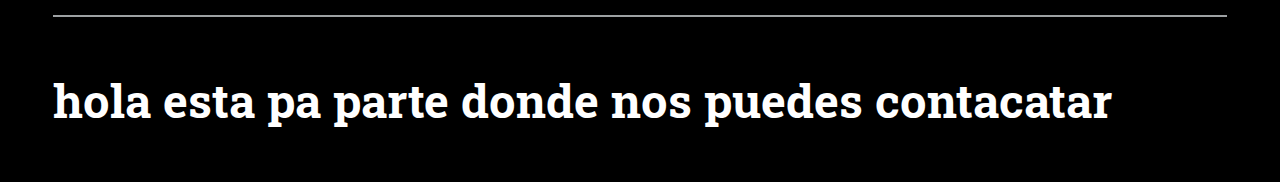
==== commit 32e4c256: "primer-proyecto" ====
--- a/index.html
+++ b/index.html
@@ -28,7 +28,7 @@
 <!--										<li><a href="#" class="icon brands fa-facebook-f"><span class="label">Facebook</span></a></li>-->
 <!--										<li><a href="#" class="icon brands fa-snapchat-ghost"><span class="label">Snapchat</span></a></li>-->
 										<li><a href="https://www.instagram.com/miguelangel.duartegalindo/?hl=es-la" class="icon brands fa-instagram"><span class="label">Instagram</span></a></li>
-										<li><a href="#" class="icon brands fa-medium-m"><span class="label">Medium</span></a></li>
+										<li><a href="Englis_version.html" class="icon brands fa-medium-m"><span class="label">Medium</span></a></li>
 									</ul>
 								</header>
 
@@ -36,13 +36,13 @@
 								<section id="banner">
 									<div class="content">
 										<header>
-											<h1>Hola soy Quien es miguel Angel Duarte?<br />
+											<h1>Hola, soy Miguel Angel Duarte<br />
 											</h1>
-											<p>Programer for pasion and lover of the tecnologi</p>
+											<p>Programer for pasion and lover of the technologia</p>
 										</header>
 										<p>“El man en un bacan”, es una persona apasionada por las tecnologías y las ciencias, es una persona muy curiosa sobre y la mayor parte de su tiempo se la dedica viedo documentales, charlas y cursos. Los principales temas que le gustan conocer son sobre tecnología, electrónica y economía. Ya que considera que le economía es una herramienta creada por el hombre para que sea mas fácil poder compartir el valor y arte que realizan las personas y sociedades.</p>
 										<ul class="actions">
-											<li><a href="file:///C:/Users/Hefesto%20hacker/Desktop/Personal%20Page/generic.html" class="button big">Quieres saber más</a></li>
+											<li><a href="file:///C:/Users/migel/OneDrive/Desktop/personal-page/personal-page/generic.html" class="button big">Quieres saber más</a></li>
 										</ul>
 									</div>
 									<span class="image object">
@@ -94,11 +94,11 @@
 									</header>
 									<div class="posts">
 										<article>
-											<a href="#" class="image"><img src="images/pic01.jpg" alt="" /></a>
-											<h3>Interdum aenean</h3>
-											<p>Aenean ornare velit lacus, ac varius enim lorem ullamcorper dolore. Proin aliquam facilisis ante interdum. Sed nulla amet lorem feugiat tempus aliquam.</p>
-											<ul class="actions">
-												<li><a href="#" class="button">More</a></li>
+											<a href="Ecommerce Somina.html" class="image"><img src="images/web-somina.jpg" alt="" /></a>
+											<h3>E-commerce</h3>
+											<p>Este es unproyecto desarrollado para la solucion de un problema de una empresa la cual tiene un incovemiente en particular</p>
+											<ul class="actions">
+											<li><a href="#" class="button">More</a></li>
 											</ul>
 										</article>
 										<article>
--- a/assets/css/main.css
+++ b/assets/css/main.css
@@ -2057,13 +2057,13 @@
       text-indent: 7.25em;
       width: 7.25em; }
       #sidebar .toggle:before {
-        color: #7f888f;
+        color: black;
         margin-left: -0.0625em;
         margin-top: -0.25em;
         font-size: 1.1rem;
         z-index: 1; }
       #sidebar .toggle:after {
-        background: rgba(222, 225, 226, 0.75);
+        background: #f56a6a;
         border-radius: 0.375em;
         content: '';
         height: 3.5em;
